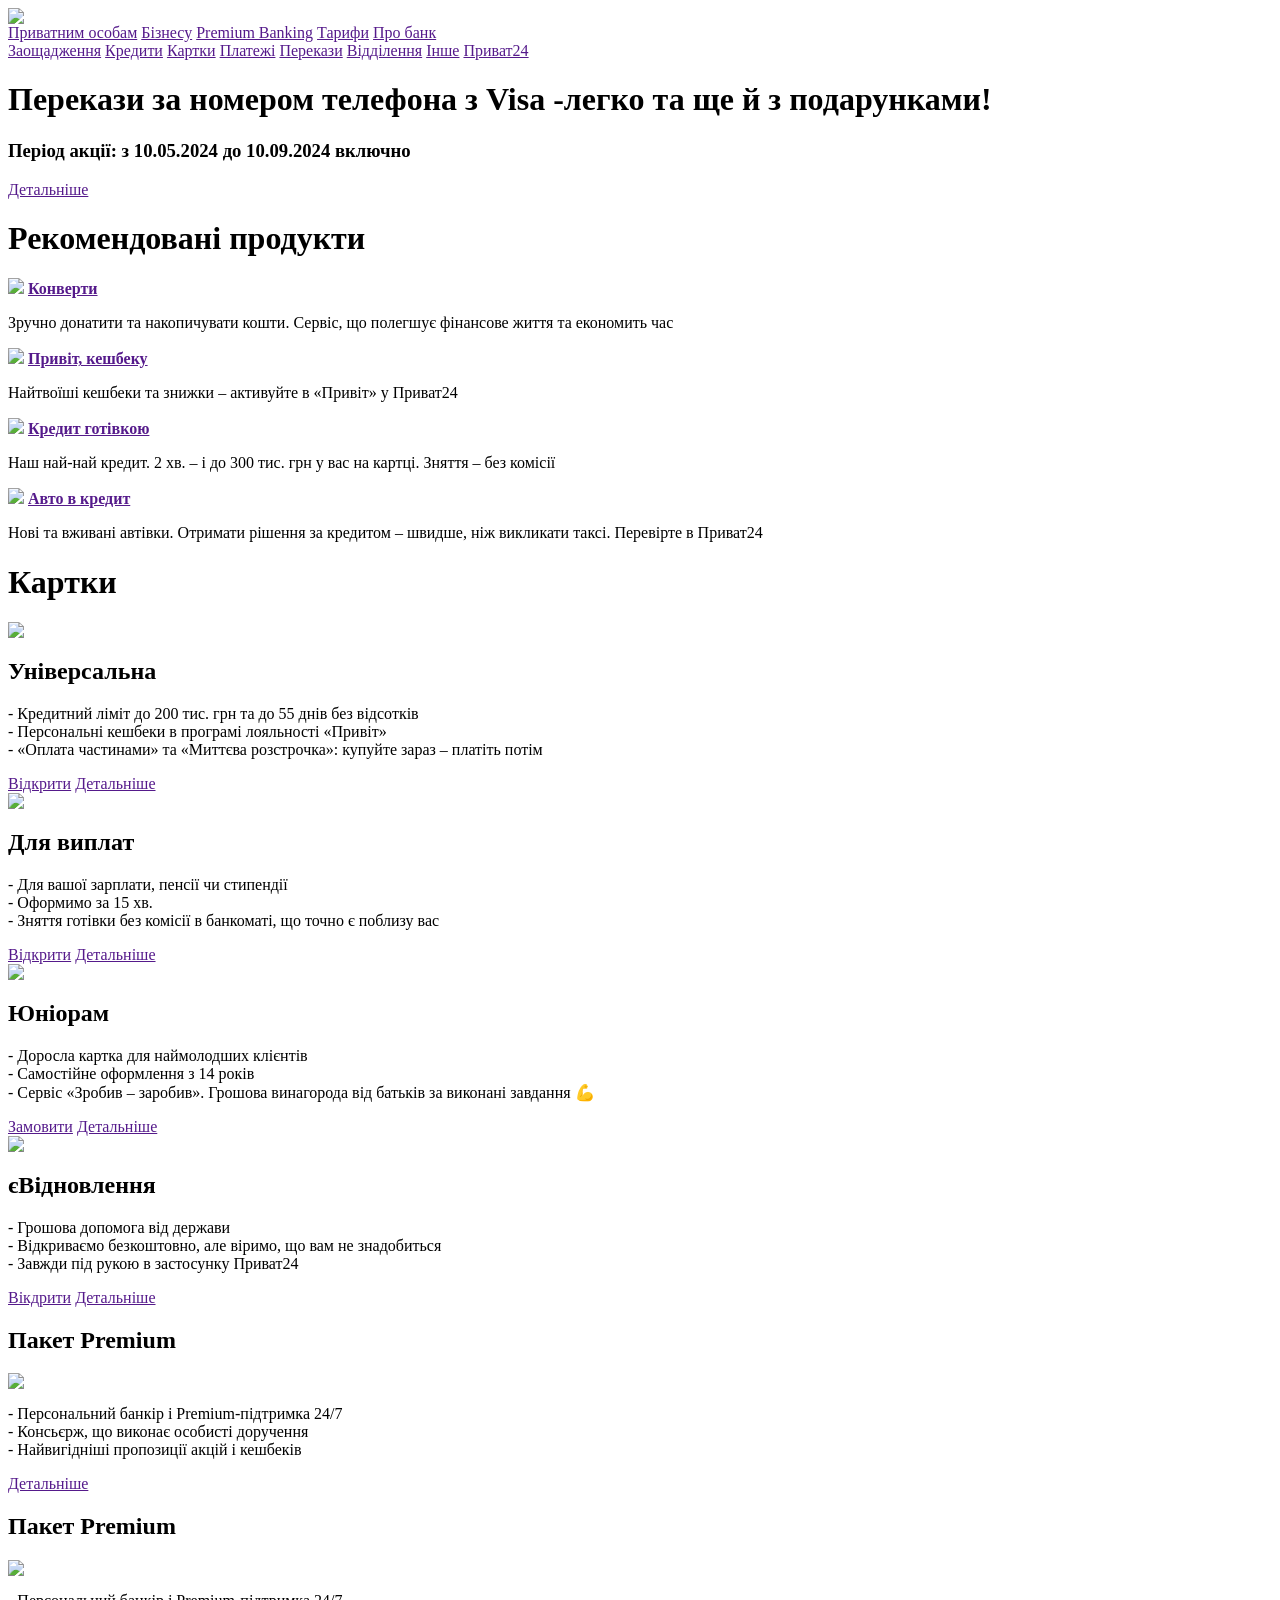
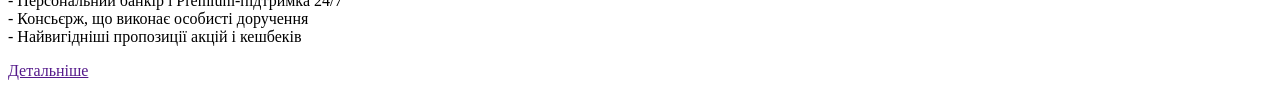
==== index.html @ 39ed5db4 "Rename Privat.html to index.html" ====
<html>
    
    <link rel="Privat.css">
    <body>
        <header>
            <div class="balbes">
                <img src="https://cdn.discordapp.com/attachments/1245411514089865268/1270442878975475835/image.png?ex=66b3b7a2&is=66b26622&hm=1fd6250ea6275d22e81647780bd2d4e5ce9a84f38d566f28ca11d1ca3548aefc&" class="logo1">
                <nav>
                    <a href="">Приватним особам</a>    
                    <a href="">Бізнесу</a>      
                    <a href="">Premium Banking</a>  
                    <a href="">Тарифи</a>    
                    <a href="">Про банк</a> 
                </nav>
            </div>
            <nav>
                     
                  
            </nav>
            <div class="karapuz">
                <nav>
                    <a href="">Заощадження</a>
                    <a href="">Кредити</a>
                    <a href="">Картки</a>
                    <a href="">Платежі</a>
                    <a href="">Перекази</a>
                    <a href="">Відділення</a>
                    <a href="">Інше</a>
                    <a href="">Приват24</a>
                    
                </nav>
            </div>
        </header>
        <main>
            <h1>Перекази за номером телефона з Visa -легко та ще й з подарунками!</h1>
            <h3>Період акції: з 10.05.2024 до 10.09.2024 включно</h3>
            <a href="" class="ah2">Детальніше</a>
            <div class="rec">
                <h1>Рекомендовані продукти</h1>
            </div>
            <article class="rproducts">
                
                <div class="rproduct">
                    <img src="https://cdn.discordapp.com/attachments/1245411514089865268/1274027416158994432/image.png?ex=66c0c1fe&is=66bf707e&hm=ad535d60adf9b348c656fa7dbf875670cf791a1b62ee1aa66652ba007389f220&">
                    <a href=""><b>Конверти</b></a>
                    <p>Зручно донатити та накопичувати кошти. Сервіс, що полегшує фінансове життя та економить час</p>
                </div>
                <div class="rproduct2">
                    <img src="https://cdn.discordapp.com/attachments/1245411514089865268/1274028683635589150/image.png?ex=66c0c32c&is=66bf71ac&hm=3480271bad905e74c1cd60742fb33f7658767af8bbdf21852385e742f171373b&">
                    <a href=""><b>Привіт, кешбеку</b></a>
                    <p>Найтвоїші кешбеки та знижки – активуйте в «Привіт» у Приват24</p>
                </div>
                <div class="rproductsm">
                    <img src="https://cdn.discordapp.com/attachments/1245411514089865268/1274034740156174346/image.png?ex=66c0c8d0&is=66bf7750&hm=459d1c2a0212dacda6a36cc4f34d40be09331b95c25f16f9c5bd7ee5e5d47ab1&">
                    <a href=""><b>Кредит готівкою</b></a>
                    <p>Наш най-най кредит. 2 хв. – і до 300 тис. грн у вас на картці. Зняття – без комісії</p>
                </div>
                <div class="rproductsm">
                    <img src="https://cdn.discordapp.com/attachments/1245411514089865268/1274033650803015813/image.png?ex=66c0c7cc&is=66bf764c&hm=8cbb1d15a839fa286f393104a3e72f2bd40acb320096b087a8517589ff13eeb3&">
                    <a href=""><b>Авто в кредит</b></a>
                    <p>Нові та вживані автівки. Отримати рішення за кредитом – швидше, ніж викликати таксі. Перевірте в Приват24</p>
                </div>
            </article>
            <div class="rec">
                <h1>Картки</h1>
            </div>
            <article class="cards">
                <div class="card">
                    <img src="https://cdn.discordapp.com/attachments/1245411514089865268/1274449125374689322/image.png?ex=66c24abd&is=66c0f93d&hm=bd307672f950c1876d7ff4c03ecd5a30fc9d959b12e2d70c45cf3a0719e6f10d&">
                    <h2>Універсальна</h2>
                    <p>- Кредитний ліміт до 200 тис. грн та до 55 днів без відсотків<br>
                    - Персональні кешбеки в програмі лояльності «Привіт»<br>
                    - «Оплата частинами» та «Миттєва розстрочка»: купуйте зараз – платіть потім</p>
                    <a href="" class="ch2">Відкрити</a>
                    <a href="" class="ch2b">Детальніше</a>

                </div>
                <div class="card">
                    <img src="https://cdn.discordapp.com/attachments/1245411514089865268/1274449125374689322/image.png?ex=66c24abd&is=66c0f93d&hm=bd307672f950c1876d7ff4c03ecd5a30fc9d959b12e2d70c45cf3a0719e6f10d&">
                    <h2>Для виплат</h2>
                    <p>- Для вашої зарплати, пенсії чи стипендії<br>
                    - Оформимо за 15 хв.<br>
                    - Зняття готівки без комісії в банкоматі, що точно є поблизу вас</p>
                    <a href="" class="ch2">Відкрити</a>
                    <a href="" class="ch2b">Детальніше</a>

                </div>
                <div class="card">
                    <img src="https://cdn.discordapp.com/attachments/1245411514089865268/1274449125374689322/image.png?ex=66c24abd&is=66c0f93d&hm=bd307672f950c1876d7ff4c03ecd5a30fc9d959b12e2d70c45cf3a0719e6f10d&">
                    <h2>Юніорам</h2>
                    <p>- Доросла картка для наймолодших клієнтів<br>
                    - Самостійне оформлення з 14 років<br>
                    - Сервіс «Зробив – заробив». Грошова винагорода від батьків за виконані завдання 💪</p>
                    <a href="" class="ch2">Замовити</a>
                    <a href="" class="ch2b">Детальніше</a>

                </div>
                <div class="card">
                    <img src="https://cdn.discordapp.com/attachments/1245411514089865268/1274449125374689322/image.png?ex=66c24abd&is=66c0f93d&hm=bd307672f950c1876d7ff4c03ecd5a30fc9d959b12e2d70c45cf3a0719e6f10d&">
                    <h2>єВідновлення</h2>
                    <p>- Грошова допомога від держави<br>
                    - Відкриваємо безкоштовно, але віримо, що вам не знадобиться<br>
                    - Завжди під рукою в застосунку Приват24</p>
                    <a href="" class="ch2">Вікдрити</a>
                    <a href="" class="ch2b">Детальніше</a>

                </div>
                <article class="prem">
                    <div class="premcard">
                        <h2>Пакет Premium</h2>
                        <img src="https://cdn.discordapp.com/attachments/1245411514089865268/1274468387782922332/image.png?ex=66c25cae&is=66c10b2e&hm=0ea05209704c5cd1c29ecdee56bc9cc44dff7624a44ae829cb55d82e088f5020&">
                        <p>- Персональний банкір і Premium-підтримка 24/7<br>
                        - Консьєрж, що виконає особисті доручення<br>
                        - Найвигідніші пропозиції акцій і кешбеків</p>
                        <a href="" class="ch2">Детальніше</a>
                    </div>
                    <div class="premcard">
                        <h2>Пакет Premium</h2>
                        <img src="https://cdn.discordapp.com/attachments/1245411514089865268/1274468842122514504/image.png?ex=66c25d1a&is=66c10b9a&hm=4297691586da3e214718af073043726d29056064c2c7717705eb46f05573621a&">
                        <p>- Персональний банкір і Premium-підтримка 24/7<br>
                        - Консьєрж, що виконає особисті доручення<br>
                        - Найвигідніші пропозиції акцій і кешбеків</p>
                        <a href="" class="ch2">Детальніше</a>
                    </div>
                </article>

                
                 

            </article>
            
            


            
        </main>
    </body>

</html>
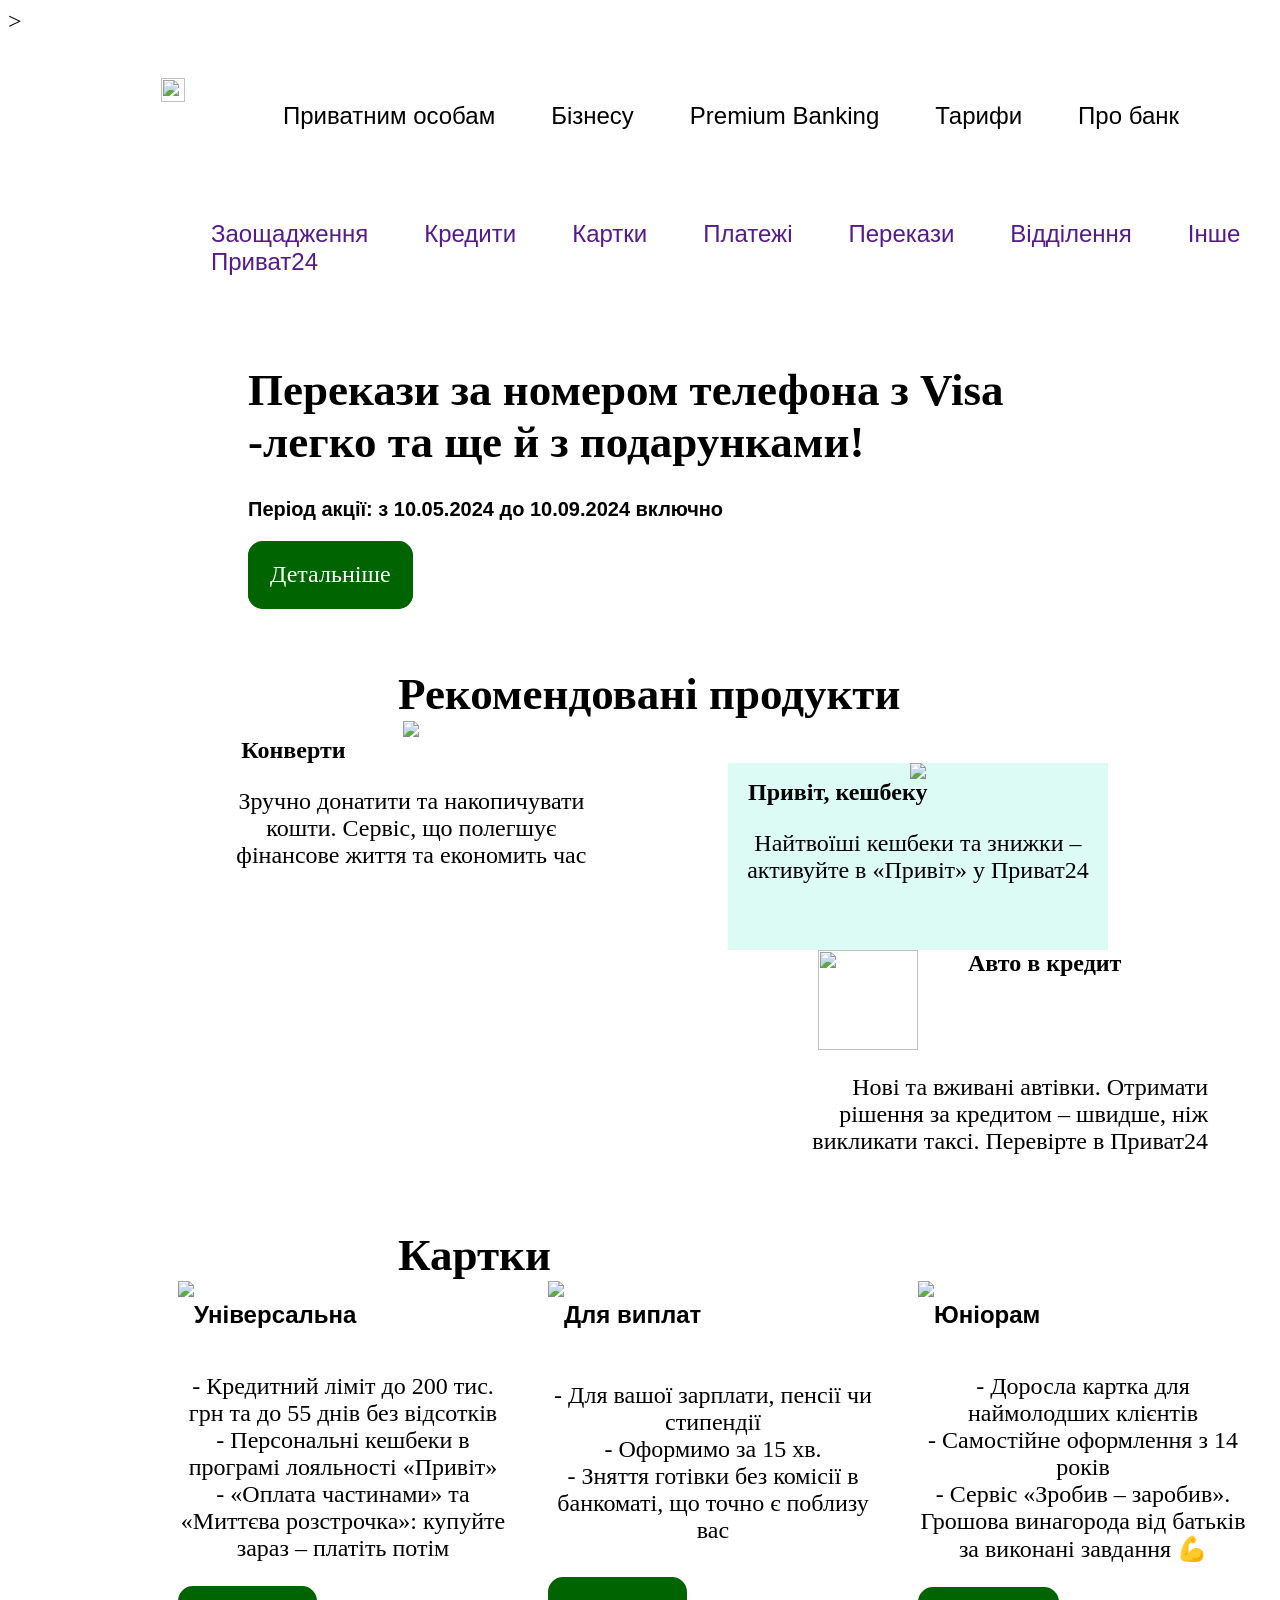
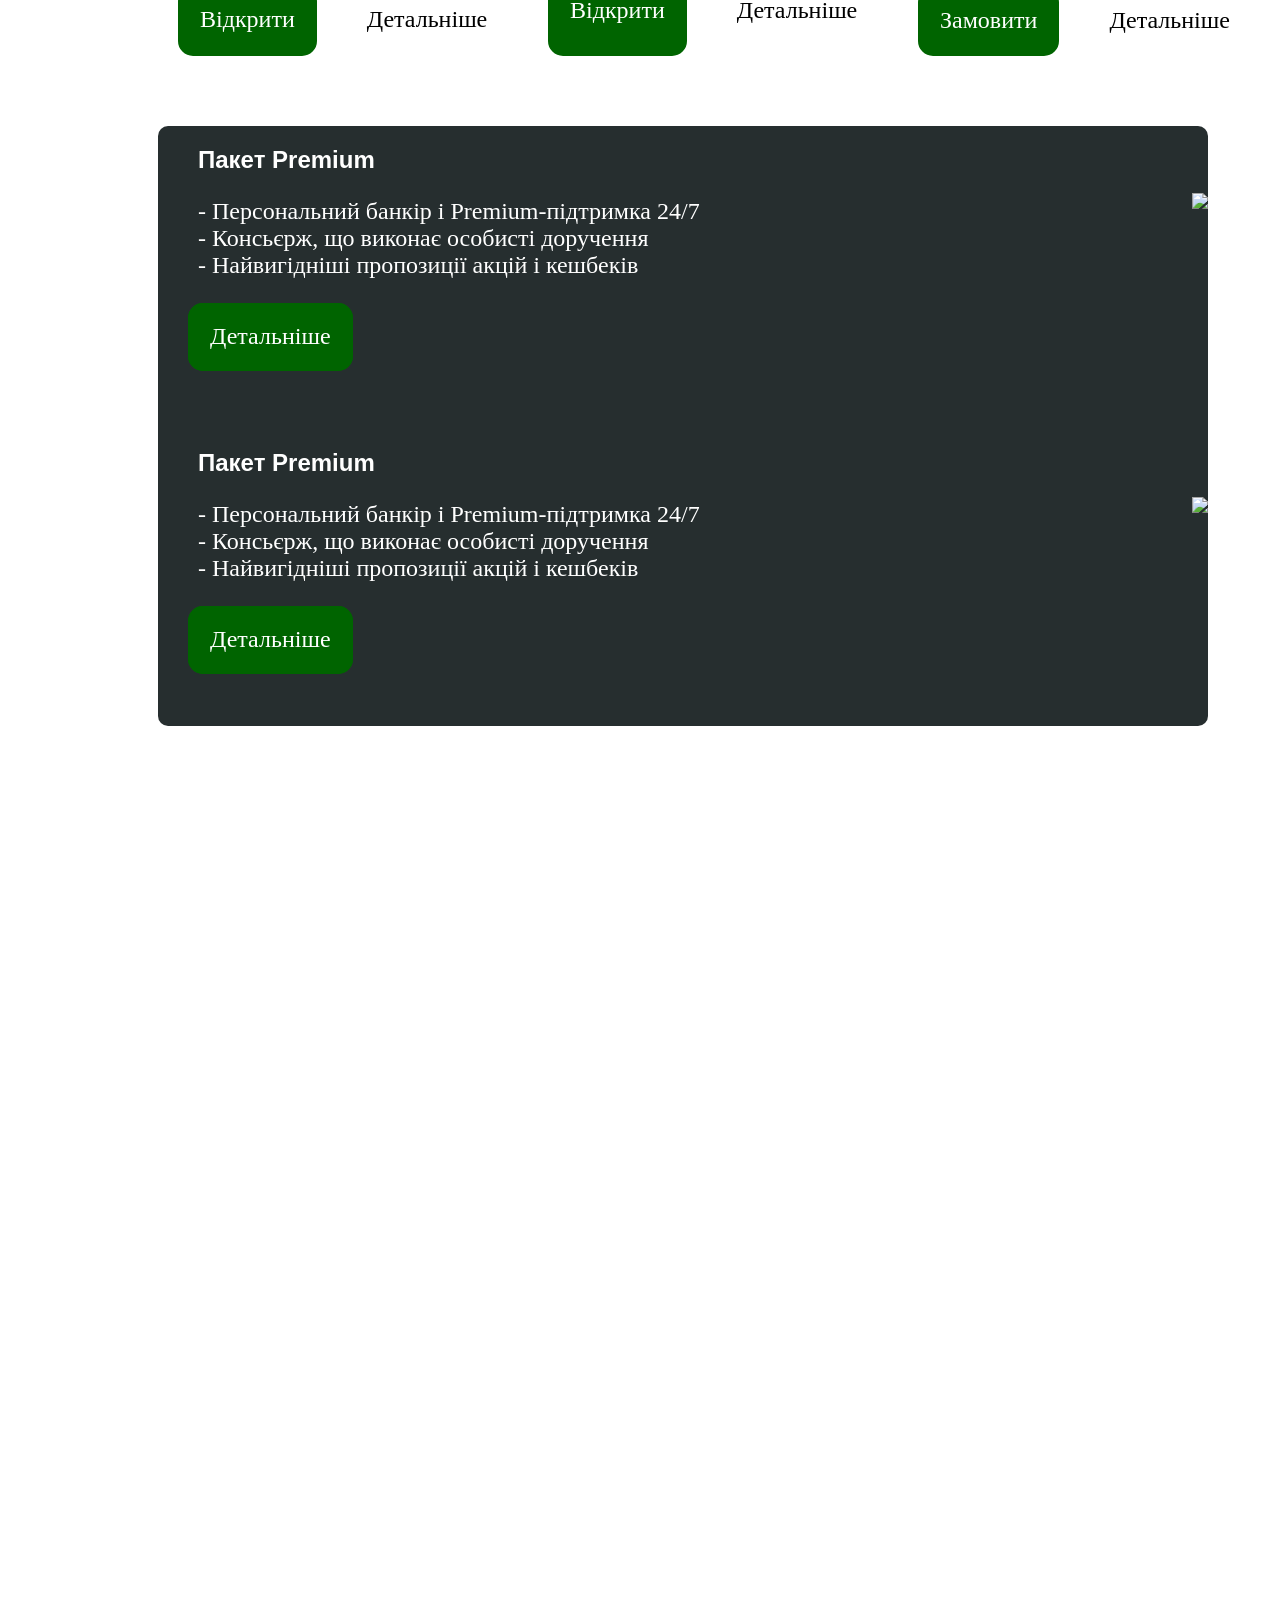
==== commit b9da2120: "Update index.html" ====
--- a/index.html
+++ b/index.html
@@ -1,6 +1,7 @@
 <html>
-    
-    <link rel="Privat.css">
+    <head>
+        <link href="stylesheet.css" rel="stylesheet" />>
+    <head>
     <body>
         <header>
             <div class="balbes">
--- a/stylesheet.css
+++ b/stylesheet.css
@@ -0,0 +1,280 @@
+p{
+    color: black;
+}
+
+.balbes{
+   
+    height: 50px;
+    background-color: white;
+    display: flex;
+    padding-top: 30px;
+    flex-wrap: wrap;
+}
+
+
+.logo1{
+    width: 24px;
+    height: 24px;
+    margin-left: 153px;
+    margin-top: 13;
+    
+    float: left;
+}
+
+
+main{
+    
+    width: 1920;
+    height: 2930;
+    margin-top: -36px;
+}
+body{
+    font-family: Arial bold;
+    font-size: 24px;
+    background-image: url("https://cdn.discordapp.com/attachments/1245411514089865268/1270441818043056329/image.png?ex=66baf6e5&is=66b9a565&hm=932657974e8de9beb6370141408f424dc8ffe9bff1f77eac477b21d68e8a4d28&")   
+}
+
+.balbes nav {
+    margin-left: 225px;
+    justify-content: space-around;
+    
+}
+
+main h1{
+    font-size: 45px;
+    width: 876px;
+    margin-left: 240px;
+    padding-top: 50px;
+    font-family: arial bold;
+}
+
+
+.karapuz {
+    margin-left: 153px;
+    height: 100px;
+    margin-top: 55px;
+    background-color: white;
+    padding-top: 50px;
+    display: flex;
+    flex-wrap: wrap;
+
+
+}
+.karapuz nav a {
+    font-size: 24px;
+    font-family: arial;
+}
+
+a {
+   padding-left: 50px; 
+}
+
+.balbes nav a{
+    font-size: 24px;
+    font-family: arial;
+    text-decoration: none;
+    color: black;
+}
+main h2{
+    font-size: 20px;
+    font-family: arial ;
+}
+main h3{
+    font-size: 20px;
+    font-family: arial ;
+    margin-left: 240px;
+    padding-bottom: 20px;
+
+}
+.ah2{
+    color: white;
+    border: 20px solid darkgreen;
+    background-color: darkgreen;
+    margin-left: 240px;
+    border-radius: 15px;
+    padding: 0px 2px 2px 2px;
+    font-size: 24px;
+    
+    
+}
+.karapuz a {
+    text-decoration: none;
+}
+
+main a{
+    text-decoration: none;
+}
+
+.rproducts{
+    display: flex;
+    
+    background-color:white;
+    margin-left: 150px;
+    margin-right: 150px;
+    flex-wrap: wrap;
+    justify-content: space-around;
+    margin-bottom: -30px;
+
+}.rproducts h1{
+    margin-left: -4opx;
+    display: flex;
+    flex-wrap: wrap;
+    text-align: left;
+}
+
+.rproduct{
+    text-align: center;
+    width: 380px;
+    flex-wrap: wrap;   
+}
+
+.rproduct2{
+    text-align: center;
+    width: 380px;
+    flex-wrap: wrap;
+    background-color: #DCFBF5;
+    margin-top: 42px;
+
+}
+
+.rproduct a{
+    text-align: left;
+    padding-left: 20px;
+    display: flex;
+    flex-wrap: wrap;
+    text-decoration: none;
+    color: black;
+    font: arial bold;
+}
+.rproduct2 a{
+    text-align: left;
+    padding-left: 20px;
+    display: flex;
+    flex-wrap: wrap;
+    text-decoration: none;
+    color: black;
+    font: arial bold;
+    
+}
+.rproductsm a{
+    font: arial;
+    text-decoration: none;
+    color: black;
+}
+
+.rproductsm{
+    width: 400px;
+    margin-left: 80px;
+    text-align: right;
+
+    display: flex;
+    flex-wrap: wrap;
+    float: right;
+
+
+}
+.rproductsm img{
+    float: left;
+    padding-left: 10px;
+    width: 100px;
+    height: 100px;
+}
+.rproductsm p{
+
+    width: 440px;
+
+}
+.finale{
+    display: flex;
+    
+    background-color:white;
+    margin-top: 250px;
+    margin-left: 150px;
+    margin-right: 150px;
+    flex-wrap: wrap;
+}
+
+.card{
+    justify-content: left;
+    display: flex;
+    flex-wrap: wrap;
+    margin-left: 20px;
+    text-align: center;
+    width: 330px;
+    padding-bottom: 70px;
+    padding-right: 20px;
+    
+
+}
+.card h2{
+    float: left;
+    
+}
+
+.cards{
+    display: flex;
+    
+    background-color:white;
+    margin-left: 150px;
+    margin-right: 150px;
+    flex-wrap: wrap;
+    justify-content: left;
+
+
+}
+
+.cards h2{
+    font-size: 24px;
+}
+.rec{
+    
+    
+    background-color:white;
+    margin-left: 150px;
+    margin-right: 150px;
+    flex-wrap: wrap;
+    justify-content: left;
+    margin-bottom: -30px;
+
+
+}
+.ch2{
+    color: white;
+    border: 20px solid darkgreen;
+    background-color: darkgreen;
+    border-radius: 15px;
+    padding: 0px 2px 2px 2px;
+    font-size: 24px;
+    
+}
+.ch2b{
+    text-decoration: none;
+    color: black;
+    margin-top: 20px;
+}
+
+.prem{
+    background-color: #262E2F;
+    width: 1020px;
+    height: 600px;
+    border-radius: 10px;
+    padding-left: 30px;
+}
+.premcard p{
+    color: white;
+    margin-left: 10px;
+    padding-bottom: 20px;
+    
+    
+}
+.premcard h2{
+    color: white;
+    margin-left: 10px;
+}
+.premcard img{
+    float: right;
+}
+
+.premcard{
+    padding-bottom: 80px;
+}
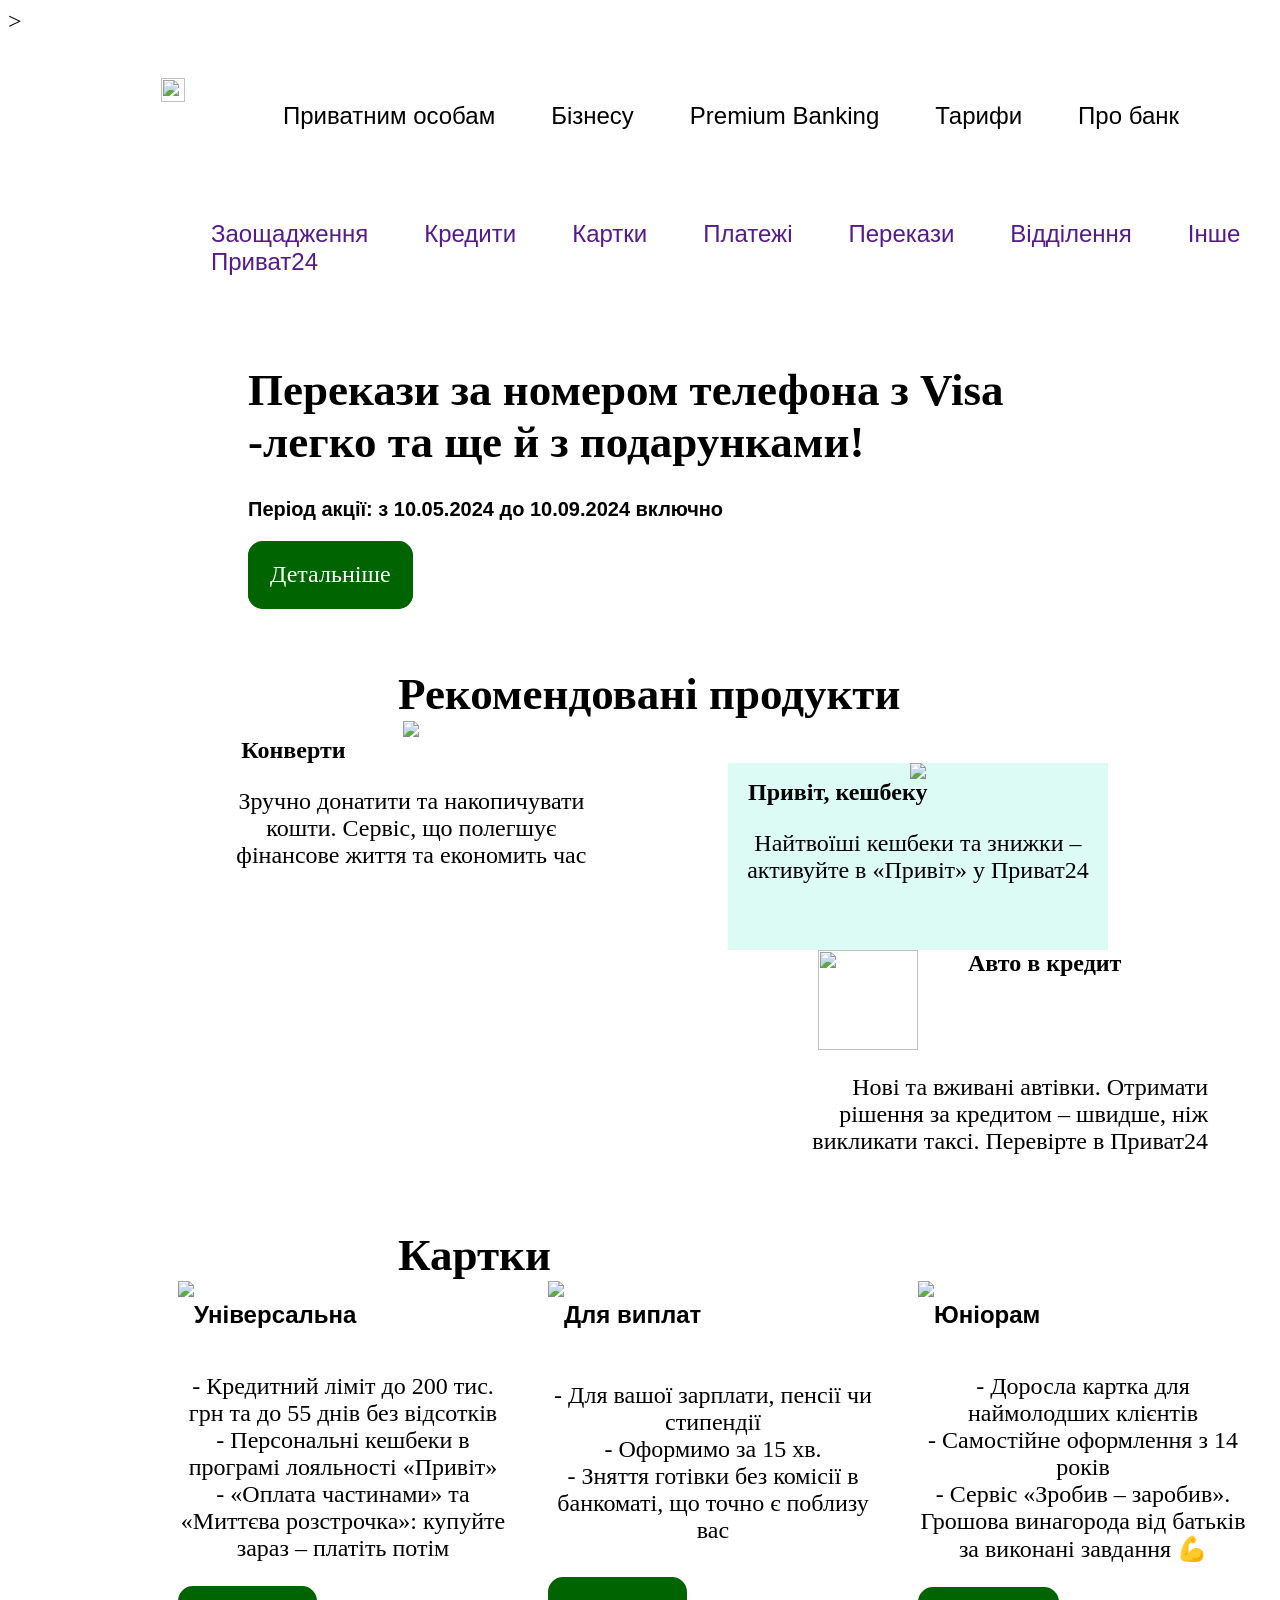
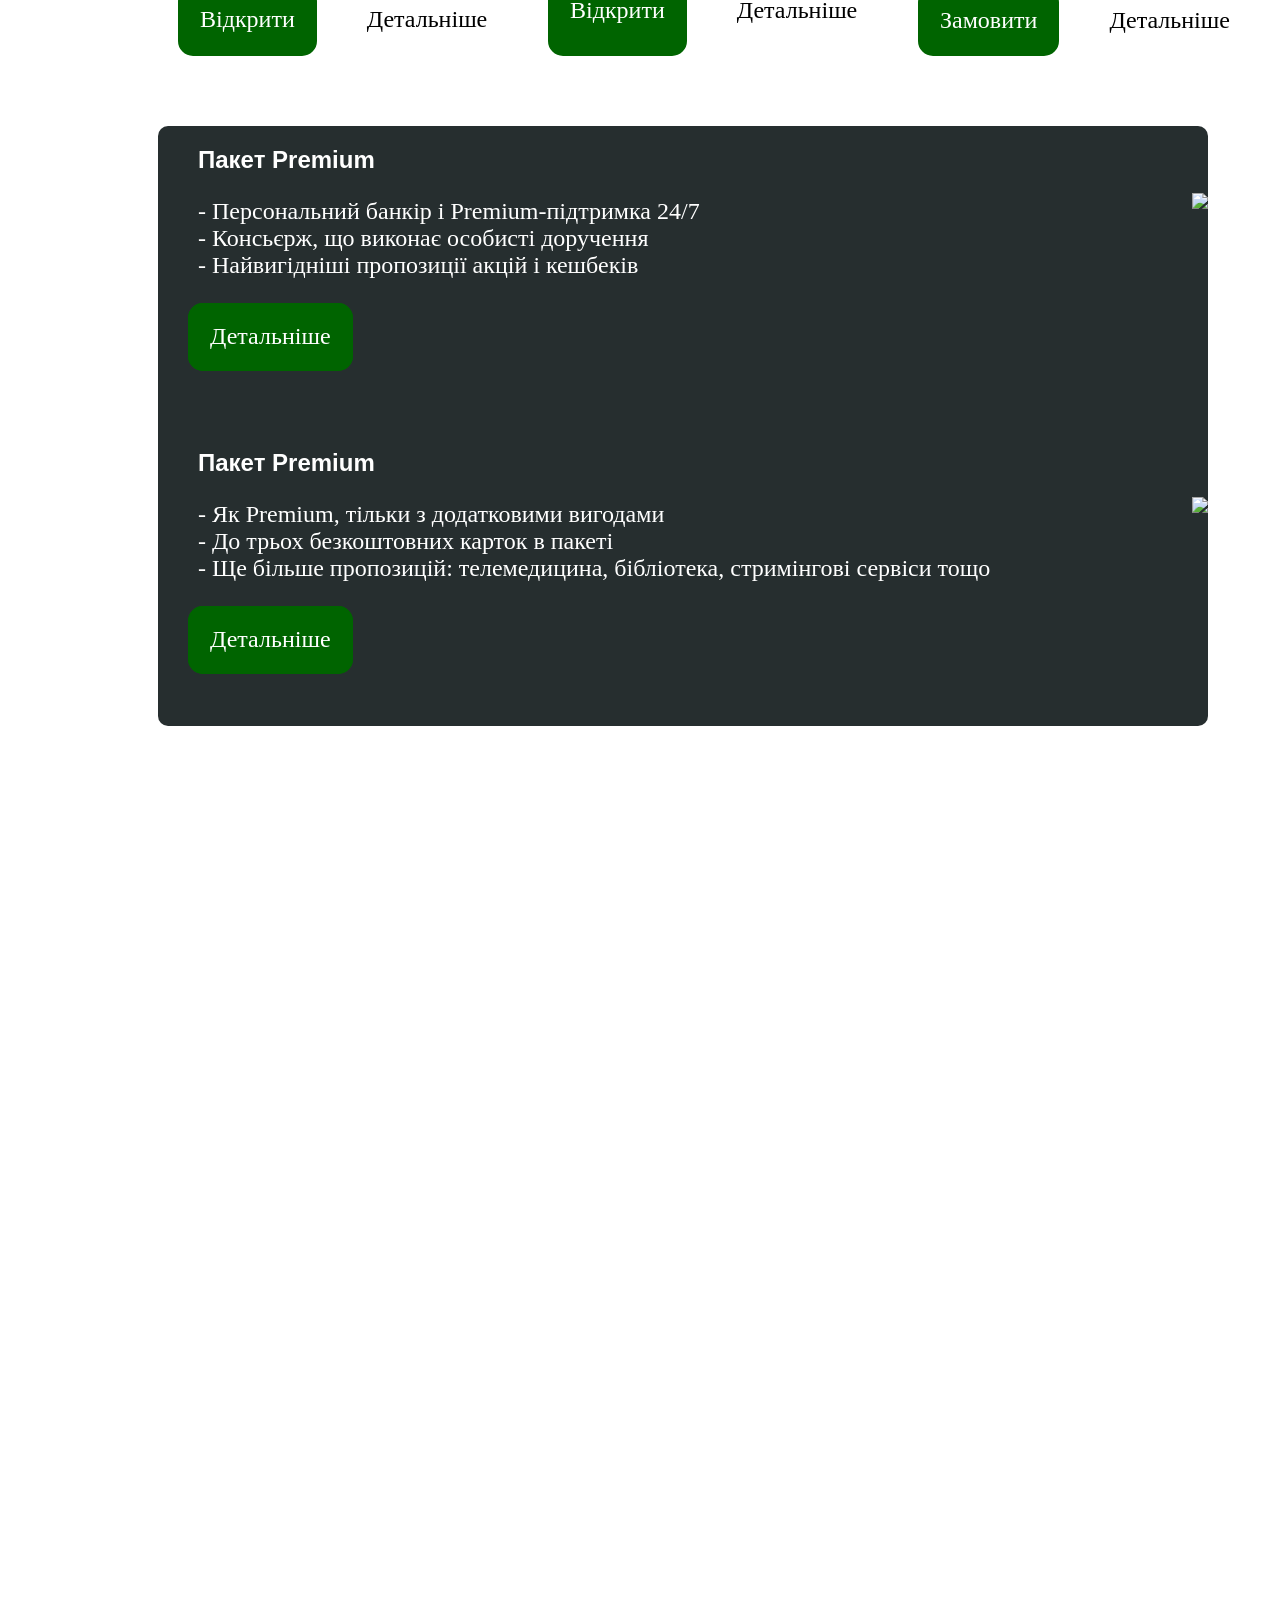
==== commit 13134a2c: "Update index.html" ====
--- a/index.html
+++ b/index.html
@@ -5,7 +5,7 @@
     <body>
         <header>
             <div class="balbes">
-                <img src="https://cdn.discordapp.com/attachments/1245411514089865268/1270442878975475835/image.png?ex=66b3b7a2&is=66b26622&hm=1fd6250ea6275d22e81647780bd2d4e5ce9a84f38d566f28ca11d1ca3548aefc&" class="logo1">
+                <img src="https://cdn.discordapp.com/attachments/1245411514089865268/1270442878975475835/image.png?ex=66c23822&is=66c0e6a2&hm=1f19ca62ec9fd5a1bf9465d5e18bb5cfd6500b9098e337b0fdf4cb83d72d6c1a&" class="logo1">
                 <nav>
                     <a href="">Приватним особам</a>    
                     <a href="">Бізнесу</a>      
@@ -42,22 +42,22 @@
             <article class="rproducts">
                 
                 <div class="rproduct">
-                    <img src="https://cdn.discordapp.com/attachments/1245411514089865268/1274027416158994432/image.png?ex=66c0c1fe&is=66bf707e&hm=ad535d60adf9b348c656fa7dbf875670cf791a1b62ee1aa66652ba007389f220&">
+                    <img src="https://cdn.discordapp.com/attachments/1245411514089865268/1274027416158994432/image.png?ex=66c2137e&is=66c0c1fe&hm=fb542dcc10ab10b4632aaf51b487f9a4f81df36348a1e4f7ba4cd411dac89f0e&">
                     <a href=""><b>Конверти</b></a>
                     <p>Зручно донатити та накопичувати кошти. Сервіс, що полегшує фінансове життя та економить час</p>
                 </div>
                 <div class="rproduct2">
-                    <img src="https://cdn.discordapp.com/attachments/1245411514089865268/1274028683635589150/image.png?ex=66c0c32c&is=66bf71ac&hm=3480271bad905e74c1cd60742fb33f7658767af8bbdf21852385e742f171373b&">
+                    <img src="https://cdn.discordapp.com/attachments/1245411514089865268/1274028683635589150/image.png?ex=66c214ac&is=66c0c32c&hm=2119c710b4ab84a10e1bbeea9f5933b36bbdde1b4a67ea08201303fe9f153bf7&">
                     <a href=""><b>Привіт, кешбеку</b></a>
                     <p>Найтвоїші кешбеки та знижки – активуйте в «Привіт» у Приват24</p>
                 </div>
                 <div class="rproductsm">
-                    <img src="https://cdn.discordapp.com/attachments/1245411514089865268/1274034740156174346/image.png?ex=66c0c8d0&is=66bf7750&hm=459d1c2a0212dacda6a36cc4f34d40be09331b95c25f16f9c5bd7ee5e5d47ab1&">
+                    <img src="https://cdn.discordapp.com/attachments/1245411514089865268/1274030960496611463/image.png?ex=66c216cb&is=66c0c54b&hm=95bc4438fa3c431ce047bcc4f49d60243f234ac3790a4b0a72c5a8c4b1dbade9&">
                     <a href=""><b>Кредит готівкою</b></a>
                     <p>Наш най-най кредит. 2 хв. – і до 300 тис. грн у вас на картці. Зняття – без комісії</p>
                 </div>
                 <div class="rproductsm">
-                    <img src="https://cdn.discordapp.com/attachments/1245411514089865268/1274033650803015813/image.png?ex=66c0c7cc&is=66bf764c&hm=8cbb1d15a839fa286f393104a3e72f2bd40acb320096b087a8517589ff13eeb3&">
+                    <img src="https://cdn.discordapp.com/attachments/1245411514089865268/1274033650803015813/image.png?ex=66c2194c&is=66c0c7cc&hm=67fd7087d39d6584cfd04f645297dd8240e2d1c1ba53a13896e23ba8a832c1a7&">
                     <a href=""><b>Авто в кредит</b></a>
                     <p>Нові та вживані автівки. Отримати рішення за кредитом – швидше, ніж викликати таксі. Перевірте в Приват24</p>
                 </div>
@@ -77,7 +77,7 @@
 
                 </div>
                 <div class="card">
-                    <img src="https://cdn.discordapp.com/attachments/1245411514089865268/1274449125374689322/image.png?ex=66c24abd&is=66c0f93d&hm=bd307672f950c1876d7ff4c03ecd5a30fc9d959b12e2d70c45cf3a0719e6f10d&">
+                    <img src="https://cdn.discordapp.com/attachments/1245411514089865268/1274479584959529093/image.png?ex=66c2671b&is=66c1159b&hm=85846a331394a5df122c65a2c12c4b791be896d0496c753b80d23c28f5a7162a&">
                     <h2>Для виплат</h2>
                     <p>- Для вашої зарплати, пенсії чи стипендії<br>
                     - Оформимо за 15 хв.<br>
@@ -87,7 +87,7 @@
 
                 </div>
                 <div class="card">
-                    <img src="https://cdn.discordapp.com/attachments/1245411514089865268/1274449125374689322/image.png?ex=66c24abd&is=66c0f93d&hm=bd307672f950c1876d7ff4c03ecd5a30fc9d959b12e2d70c45cf3a0719e6f10d&">
+                    <img src="https://cdn.discordapp.com/attachments/1245411514089865268/1274479617281101980/image.png?ex=66c26723&is=66c115a3&hm=0eddd5daeb57a2ae09f29b7c44c4e0d9d172b1d5f98565ab1b9208dafd840618&">
                     <h2>Юніорам</h2>
                     <p>- Доросла картка для наймолодших клієнтів<br>
                     - Самостійне оформлення з 14 років<br>
@@ -97,7 +97,7 @@
 
                 </div>
                 <div class="card">
-                    <img src="https://cdn.discordapp.com/attachments/1245411514089865268/1274449125374689322/image.png?ex=66c24abd&is=66c0f93d&hm=bd307672f950c1876d7ff4c03ecd5a30fc9d959b12e2d70c45cf3a0719e6f10d&">
+                    <img src="https://cdn.discordapp.com/attachments/1245411514089865268/1274479646884499507/image.png?ex=66c2672a&is=66c115aa&hm=a9ca382b745cd6325bdc37c5d70018dbfb53443885da023c3e0e778b1c77a81b&">
                     <h2>єВідновлення</h2>
                     <p>- Грошова допомога від держави<br>
                     - Відкриваємо безкоштовно, але віримо, що вам не знадобиться<br>
@@ -117,10 +117,10 @@
                     </div>
                     <div class="premcard">
                         <h2>Пакет Premium</h2>
-                        <img src="https://cdn.discordapp.com/attachments/1245411514089865268/1274468842122514504/image.png?ex=66c25d1a&is=66c10b9a&hm=4297691586da3e214718af073043726d29056064c2c7717705eb46f05573621a&">
-                        <p>- Персональний банкір і Premium-підтримка 24/7<br>
-                        - Консьєрж, що виконає особисті доручення<br>
-                        - Найвигідніші пропозиції акцій і кешбеків</p>
+                        <img src="hhttps://cdn.discordapp.com/attachments/1245411514089865268/1274468842122514504/image.png?ex=66c25d1a&is=66c10b9a&hm=4297691586da3e214718af073043726d29056064c2c7717705eb46f05573621a&">
+                        <p>- Як Premium, тільки з додатковими вигодами<br>
+                        - До трьох безкоштовних карток в пакеті<br>
+                        - Ще більше пропозицій: телемедицина, бібліотека, стримінгові сервіси тощо</p>
                         <a href="" class="ch2">Детальніше</a>
                     </div>
                 </article>
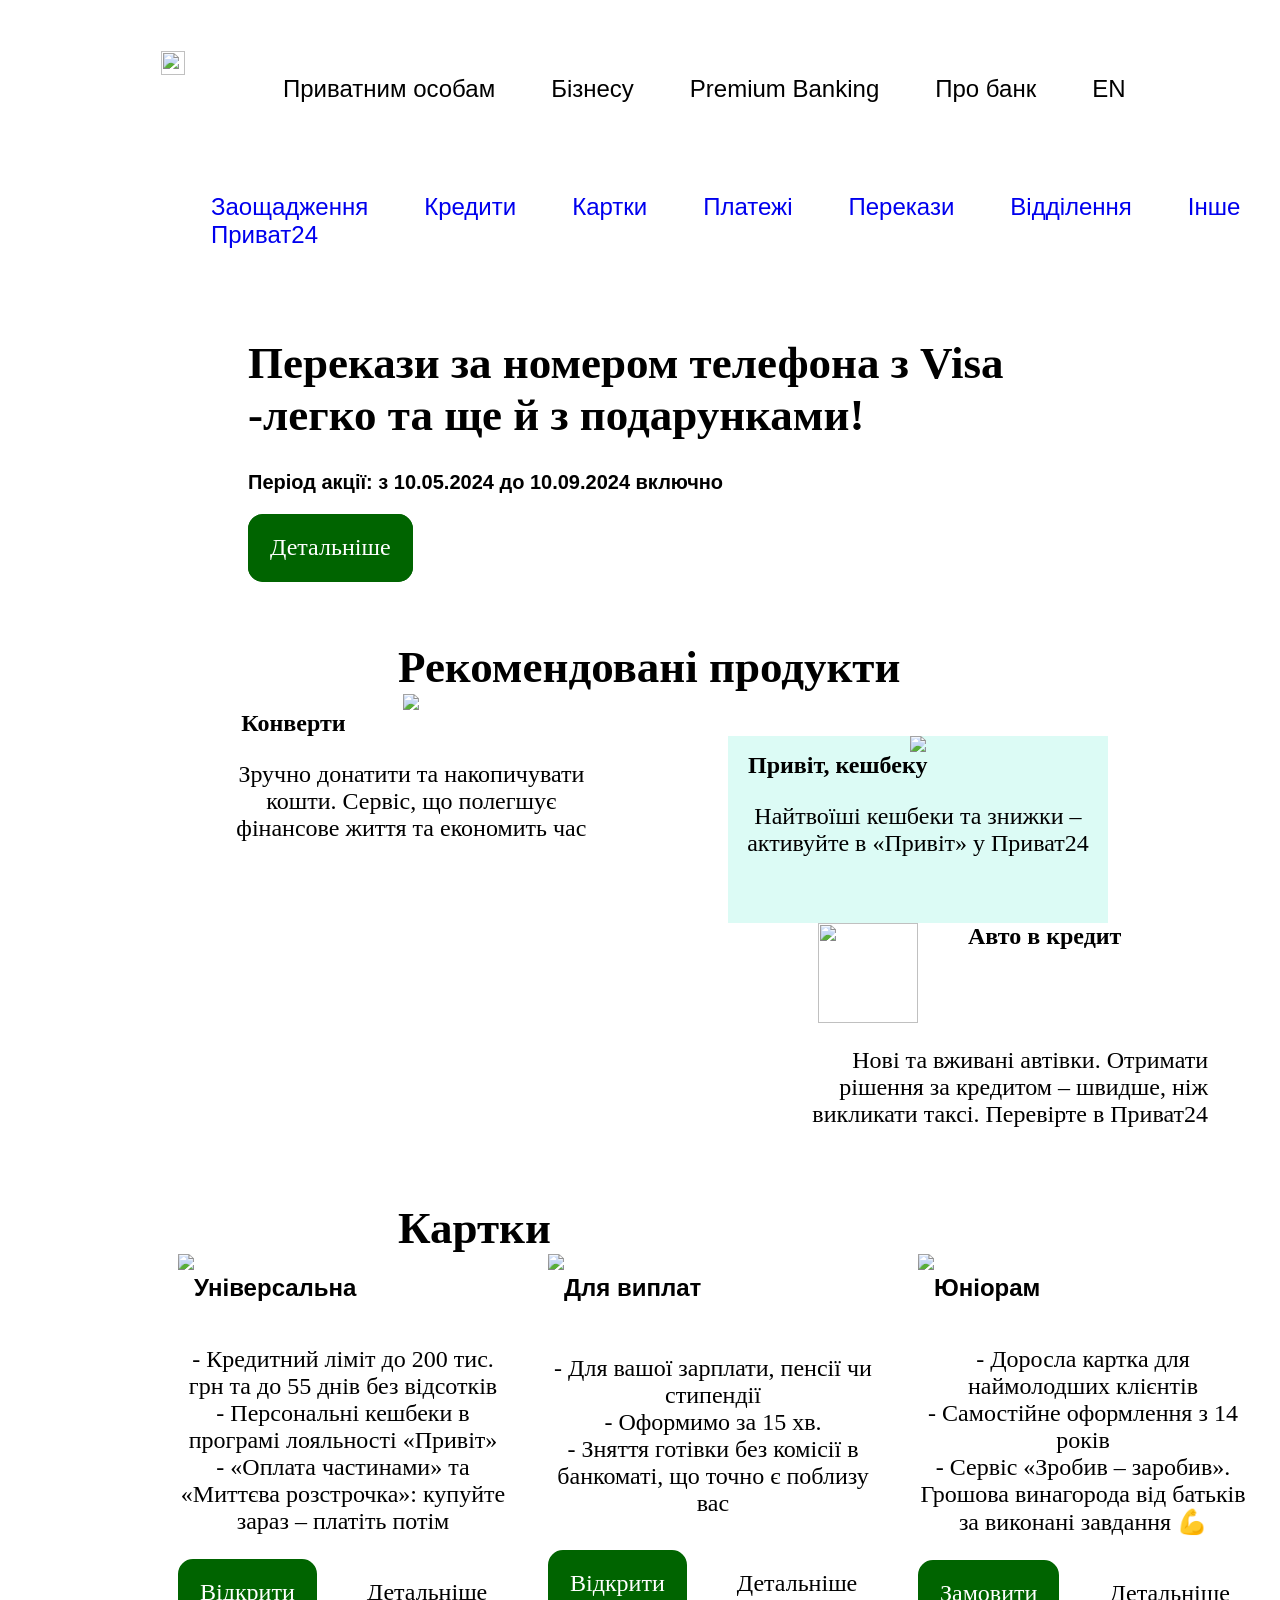
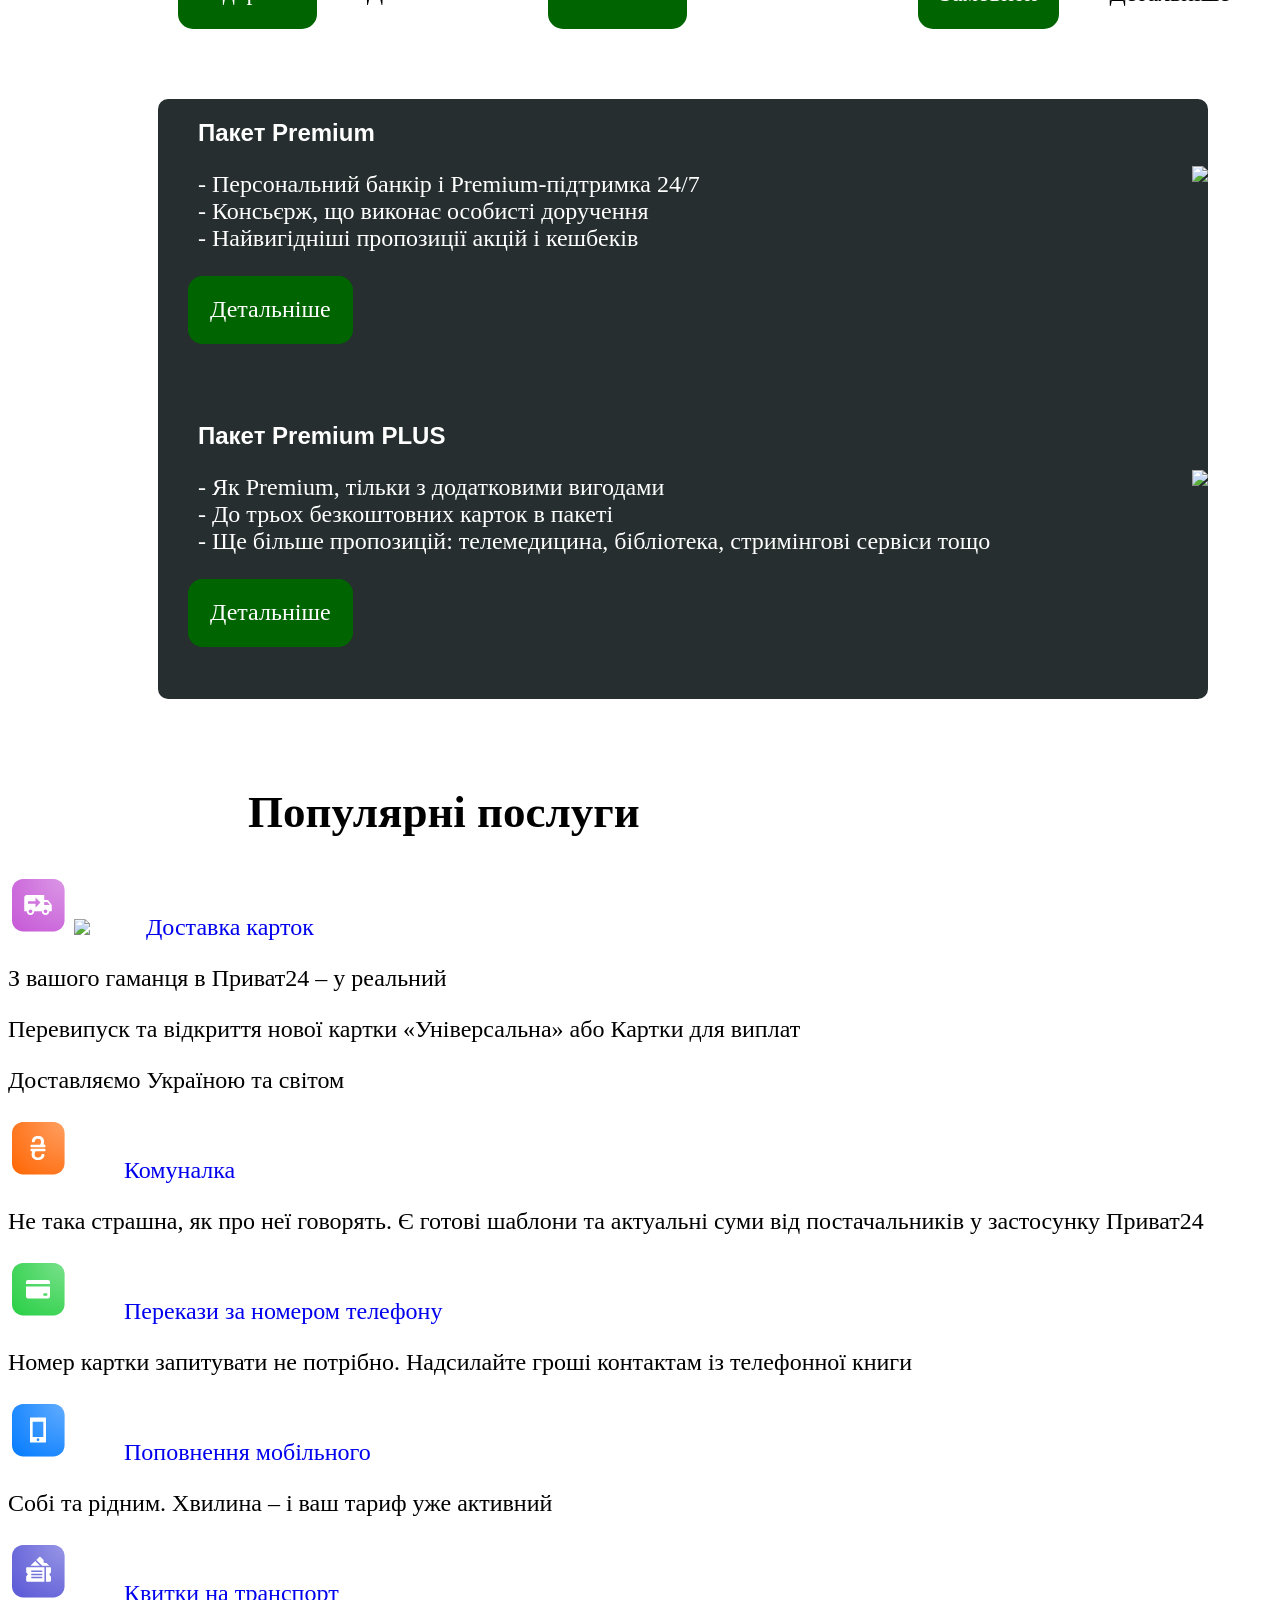
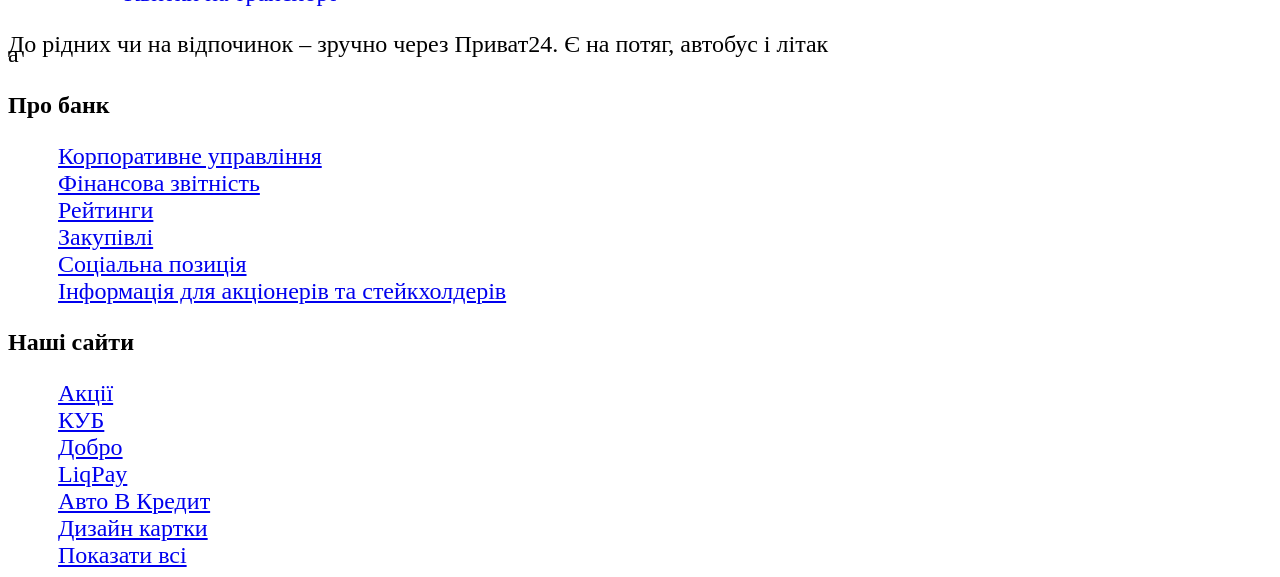
==== commit aff8120e: "Update index.html" ====
--- a/index.html
+++ b/index.html
@@ -1,17 +1,19 @@
 <html>
     <head>
-        <link href="stylesheet.css" rel="stylesheet" />>
-    <head>
+        <link href="stylesheet.css" rel="stylesheet" />
+    </head>
+    
+   
     <body>
         <header>
             <div class="balbes">
-                <img src="https://cdn.discordapp.com/attachments/1245411514089865268/1270442878975475835/image.png?ex=66c23822&is=66c0e6a2&hm=1f19ca62ec9fd5a1bf9465d5e18bb5cfd6500b9098e337b0fdf4cb83d72d6c1a&" class="logo1">
+                <img src="https://cdn.discordapp.com/attachments/1245411514089865268/1270442878975475835/image.png?ex=66b3b7a2&is=66b26622&hm=1fd6250ea6275d22e81647780bd2d4e5ce9a84f38d566f28ca11d1ca3548aefc&" class="logo1">
                 <nav>
-                    <a href="">Приватним особам</a>    
-                    <a href="">Бізнесу</a>      
-                    <a href="">Premium Banking</a>  
-                    <a href="">Тарифи</a>    
-                    <a href="">Про банк</a> 
+                    <a href="https://privatbank.ua/">Приватним особам</a>    
+                    <a href="https://privatbank.ua/business">Бізнесу</a>      
+                    <a href="https://privatbank.ua/vip">Premium Banking</a> 
+                    <a href="https://privatbank.ua/about">Про банк</a> 
+                    <a href="https://en.privatbank.ua/?_gl=1*555svz*_gcl_au*Mjg0MzE5MzkyLjE3MjE2NjcwMTcuMTg1MTUyMDkxNC4xNzI0MDg1OTQxLjE3MjQwODU5NTI.*_ga*MTk1NzMyNDg2MS4xNzIxNjY3MDE3*_ga_C7N2L9YCQ9*MTcyNDA4NDgxMy4yMS4xLjE3MjQwODU5NTIuNy4wLjA.">EN</a>
                 </nav>
             </div>
             <nav>
@@ -20,14 +22,14 @@
             </nav>
             <div class="karapuz">
                 <nav>
-                    <a href="">Заощадження</a>
-                    <a href="">Кредити</a>
-                    <a href="">Картки</a>
-                    <a href="">Платежі</a>
-                    <a href="">Перекази</a>
-                    <a href="">Відділення</a>
-                    <a href="">Інше</a>
-                    <a href="">Приват24</a>
+                    <a href="https://privatbank.ua/depozit">Заощадження</a>
+                    <a href="https://privatbank.ua/platezhnie-karty/universalna">Кредити</a>
+                    <a href="https://privatbank.ua/platezhnie-karty/karta-dlia-viplat">Картки</a>
+                    <a href="https://next.privat24.ua/payments">Платежі</a>
+                    <a href="https://privatbank.ua/kak-otpravit-dengi-za-granicu">Перекази</a>
+                    <a href="https://privatbank.ua/map">Відділення</a>
+                    <a href="https://privatbank.ua/elektronnacherga">Інше</a>
+                    <a href="https://next.privat24.ua/login?utm_source=website&utm_medium=ref&utm_campaign=perexod_pb.ua&_gl=1*1mca04z*_gcl_au*Mjg0MzE5MzkyLjE3MjE2NjcwMTcuMTg1MTUyMDkxNC4xNzI0MDg1OTQxLjE3MjQwODYyMDQ.*_ga*MTk1NzMyNDg2MS4xNzIxNjY3MDE3*_ga_C7N2L9YCQ9*MTcyNDA4NDgxMy4yMS4xLjE3MjQwODYyMDQuNTMuMC4w">Приват24</a>
                     
                 </nav>
             </div>
@@ -35,30 +37,30 @@
         <main>
             <h1>Перекази за номером телефона з Visa -легко та ще й з подарунками!</h1>
             <h3>Період акції: з 10.05.2024 до 10.09.2024 включно</h3>
-            <a href="" class="ah2">Детальніше</a>
+            <a href="https://privatbank.ua/prohrama-loyalnosti-pryvit" class="ah2">Детальніше</a>
             <div class="rec">
                 <h1>Рекомендовані продукти</h1>
             </div>
             <article class="rproducts">
                 
                 <div class="rproduct">
-                    <img src="https://cdn.discordapp.com/attachments/1245411514089865268/1274027416158994432/image.png?ex=66c2137e&is=66c0c1fe&hm=fb542dcc10ab10b4632aaf51b487f9a4f81df36348a1e4f7ba4cd411dac89f0e&">
-                    <a href=""><b>Конверти</b></a>
+                    <img src="https://d2z9uwnt8eubh7.cloudfront.net/media/recommended_products/0001/74/thumb_73321_recommended_products_240.png">
+                    <a href="https://privatbank.ua/envelopes-p24"><b>Конверти</b></a>
                     <p>Зручно донатити та накопичувати кошти. Сервіс, що полегшує фінансове життя та економить час</p>
                 </div>
                 <div class="rproduct2">
-                    <img src="https://cdn.discordapp.com/attachments/1245411514089865268/1274028683635589150/image.png?ex=66c214ac&is=66c0c32c&hm=2119c710b4ab84a10e1bbeea9f5933b36bbdde1b4a67ea08201303fe9f153bf7&">
-                    <a href=""><b>Привіт, кешбеку</b></a>
+                    <img src="https://d2z9uwnt8eubh7.cloudfront.net/media/recommended_products/0001/74/fefc7bcfd96aeefb463e6ae9d1a16f7d67abb0a6.png">
+                    <a href="https://privatbank.ua/prohrama-loyalnosti-pryvit"><b>Привіт, кешбеку</b></a>
                     <p>Найтвоїші кешбеки та знижки – активуйте в «Привіт» у Приват24</p>
                 </div>
                 <div class="rproductsm">
-                    <img src="https://cdn.discordapp.com/attachments/1245411514089865268/1274030960496611463/image.png?ex=66c216cb&is=66c0c54b&hm=95bc4438fa3c431ce047bcc4f49d60243f234ac3790a4b0a72c5a8c4b1dbade9&">
-                    <a href=""><b>Кредит готівкою</b></a>
+                    <img src="https://d2z9uwnt8eubh7.cloudfront.net/media/recommended_products/0001/74/288229399a1e00142f26b3a6a0d23c8e4b11bd87.png">
+                    <a href="https://privatbank.ua/kredity/cash-loan"><b>Кредит готівкою</b></a>
                     <p>Наш най-най кредит. 2 хв. – і до 300 тис. грн у вас на картці. Зняття – без комісії</p>
                 </div>
                 <div class="rproductsm">
-                    <img src="https://cdn.discordapp.com/attachments/1245411514089865268/1274033650803015813/image.png?ex=66c2194c&is=66c0c7cc&hm=67fd7087d39d6584cfd04f645297dd8240e2d1c1ba53a13896e23ba8a832c1a7&">
-                    <a href=""><b>Авто в кредит</b></a>
+                    <img src="https://d2z9uwnt8eubh7.cloudfront.net/media/recommended_products/0001/74/d31d291ae3714b144dc7468296dde13544b39e62.png">
+                    <a href="https://privatbank.ua/kredity/kredit-na-avto"><b>Авто в кредит</b></a>
                     <p>Нові та вживані автівки. Отримати рішення за кредитом – швидше, ніж викликати таксі. Перевірте в Приват24</p>
                 </div>
             </article>
@@ -67,61 +69,61 @@
             </div>
             <article class="cards">
                 <div class="card">
-                    <img src="https://cdn.discordapp.com/attachments/1245411514089865268/1274449125374689322/image.png?ex=66c24abd&is=66c0f93d&hm=bd307672f950c1876d7ff4c03ecd5a30fc9d959b12e2d70c45cf3a0719e6f10d&">
+                    <img src="https://d2z9uwnt8eubh7.cloudfront.net/media/main_cards/0001/75/30a4c98f7bcfc7d70d9bf9f474c6bf9cac05e2ca.jpg">
                     <h2>Універсальна</h2>
                     <p>- Кредитний ліміт до 200 тис. грн та до 55 днів без відсотків<br>
                     - Персональні кешбеки в програмі лояльності «Привіт»<br>
                     - «Оплата частинами» та «Миттєва розстрочка»: купуйте зараз – платіть потім</p>
-                    <a href="" class="ch2">Відкрити</a>
-                    <a href="" class="ch2b">Детальніше</a>
-
-                </div>
-                <div class="card">
-                    <img src="https://cdn.discordapp.com/attachments/1245411514089865268/1274479584959529093/image.png?ex=66c2671b&is=66c1159b&hm=85846a331394a5df122c65a2c12c4b791be896d0496c753b80d23c28f5a7162a&">
+                    <a href="https://next.privat24.ua/login/%2Faddcard%2Fdigital%2F%7B%22productType%22%3A%22KUN%22%2C%22currency%22%3A%22UAH%22%2C%22hidden%22%3A%22CURRENCY%7CTYPE%7CRANK%22%2C%22rank%22%3A%22KUN%22%2C%22utmManager%22%3A%22EXTSITECORE%22%2C%22utmSource%22%3A%22new_agentportal_banner%22%2C%22utmComment%22%3A%22%D1%81%D0%B0%D0%BC%D0%BE%D1%85%D0%BE%D0%B4%22%7D" class="ch2">Відкрити</a>
+                    <a href="https://privatbank.ua/platezhnie-karty/universalna" class="ch2b">Детальніше</a>
+
+                </div>
+                <div class="card">
+                    <img src="https://d2z9uwnt8eubh7.cloudfront.net/media/main_cards/0001/74/fc5b7cd9ef1490a90f4afd6333e4d7d1a424a5d2.jpg">
                     <h2>Для виплат</h2>
                     <p>- Для вашої зарплати, пенсії чи стипендії<br>
                     - Оформимо за 15 хв.<br>
                     - Зняття готівки без комісії в банкоматі, що точно є поблизу вас</p>
-                    <a href="" class="ch2">Відкрити</a>
-                    <a href="" class="ch2b">Детальніше</a>
-
-                </div>
-                <div class="card">
-                    <img src="https://cdn.discordapp.com/attachments/1245411514089865268/1274479617281101980/image.png?ex=66c26723&is=66c115a3&hm=0eddd5daeb57a2ae09f29b7c44c4e0d9d172b1d5f98565ab1b9208dafd840618&">
+                    <a href="https://next.privat24.ua/login/%2Faddcard%2Fdigital%2F%7B%22productType%22%3A%22KUN%22%2C%22currency%22%3A%22UAH%22%2C%22hidden%22%3A%22CURRENCY%7CTYPE%7CRANK%22%2C%22rank%22%3A%22KUN%22%2C%22utmManager%22%3A%22EXTSITECORE%22%2C%22utmSource%22%3A%22new_agentportal_banner%22%2C%22utmComment%22%3A%22%D1%81%D0%B0%D0%BC%D0%BE%D1%85%D0%BE%D0%B4%22%7D" class="ch2">Відкрити</a>
+                    <a href="https://privatbank.ua/platezhnie-karty/karta-dlia-viplat" class="ch2b">Детальніше</a>
+
+                </div>
+                <div class="card">
+                    <img src="https://d2z9uwnt8eubh7.cloudfront.net/media/main_cards/0001/74/532401b15782f9d3ef76a0d04a2575b58dff81d8.jpg">
                     <h2>Юніорам</h2>
                     <p>- Доросла картка для наймолодших клієнтів<br>
                     - Самостійне оформлення з 14 років<br>
                     - Сервіс «Зробив – заробив». Грошова винагорода від батьків за виконані завдання 💪</p>
-                    <a href="" class="ch2">Замовити</a>
-                    <a href="" class="ch2b">Детальніше</a>
-
-                </div>
-                <div class="card">
-                    <img src="https://cdn.discordapp.com/attachments/1245411514089865268/1274479646884499507/image.png?ex=66c2672a&is=66c115aa&hm=a9ca382b745cd6325bdc37c5d70018dbfb53443885da023c3e0e778b1c77a81b&">
+                    <a href="https://privatbank.ua/platezhnie-karty/karta-juniora" class="ch2">Замовити</a>
+                    <a href="https://privatbank.ua/platezhnie-karty/karta-juniora" class="ch2b">Детальніше</a>
+
+                </div>
+                <div class="card">
+                    <img src="https://d2z9uwnt8eubh7.cloudfront.net/media/main_cards/0001/74/f392ea270df66aa44cfb63fa305862b78045e528.jpg">
                     <h2>єВідновлення</h2>
                     <p>- Грошова допомога від держави<br>
                     - Відкриваємо безкоштовно, але віримо, що вам не знадобиться<br>
                     - Завжди під рукою в застосунку Приват24</p>
-                    <a href="" class="ch2">Вікдрити</a>
-                    <a href="" class="ch2b">Детальніше</a>
+                    <a href="https://privatbank.ua/e-vidnovlennya" class="ch2">Вікдрити</a>
+                    <a href="https://privatbank.ua/e-vidnovlennya" class="ch2b">Детальніше</a>
 
                 </div>
                 <article class="prem">
                     <div class="premcard">
                         <h2>Пакет Premium</h2>
-                        <img src="https://cdn.discordapp.com/attachments/1245411514089865268/1274468387782922332/image.png?ex=66c25cae&is=66c10b2e&hm=0ea05209704c5cd1c29ecdee56bc9cc44dff7624a44ae829cb55d82e088f5020&">
+                        <img src="https://d2z9uwnt8eubh7.cloudfront.net/media/main_cards/0001/74/43c3c081d4ab6e2ff23d68db6811d4e9db40bf2e.png">
                         <p>- Персональний банкір і Premium-підтримка 24/7<br>
                         - Консьєрж, що виконає особисті доручення<br>
                         - Найвигідніші пропозиції акцій і кешбеків</p>
-                        <a href="" class="ch2">Детальніше</a>
+                        <a href="https://privatbank.ua/premium-banking/premium" class="ch2">Детальніше</a>
                     </div>
                     <div class="premcard">
-                        <h2>Пакет Premium</h2>
-                        <img src="hhttps://cdn.discordapp.com/attachments/1245411514089865268/1274468842122514504/image.png?ex=66c25d1a&is=66c10b9a&hm=4297691586da3e214718af073043726d29056064c2c7717705eb46f05573621a&">
+                        <h2>Пакет Premium PLUS</h2>
+                        <img src="https://d2z9uwnt8eubh7.cloudfront.net/media/main_cards/0001/74/f8fdcef963d1c0e0fd5935fae40fb943e6e1ca1b.png">
                         <p>- Як Premium, тільки з додатковими вигодами<br>
                         - До трьох безкоштовних карток в пакеті<br>
                         - Ще більше пропозицій: телемедицина, бібліотека, стримінгові сервіси тощо</p>
-                        <a href="" class="ch2">Детальніше</a>
+                        <a href="https://privatbank.ua/premium-banking/premium-plus" class="ch2">Детальніше</a>
                     </div>
                 </article>
 
@@ -129,12 +131,125 @@
                  
 
             </article>
-            
+            <article class="PoPuPos">
+               
+                <div class="dos">
+                 <h1>Популярні послуги</h1>
+                    <svg width="60" height="60" viewbox="0 0 60 60" fill="none" xmlns="http://www.w3.org/2000/svg">
+                                <path d="M45.25 4H15.25C9.0368 4 4 9.0368 4 15.25V45.25C4 51.4632 9.0368 56.5 15.25 56.5H45.25C51.4632 56.5 56.5 51.4632 56.5 45.25V15.25C56.5 9.0368 51.4632 4 45.25 4Z" fill="#C556D6"></path>
+                                <path d="M45.25 4H15.25C9.0368 4 4 9.0368 4 15.25V45.25C4 51.4632 9.0368 56.5 15.25 56.5H45.25C51.4632 56.5 56.5 51.4632 56.5 45.25V15.25C56.5 9.0368 51.4632 4 45.25 4Z" fill="url(#paint0_radial_7512_16722)"></path>
+                                <path d="M18.75 20C18.087 20 17.4511 20.2634 16.9822 20.7322C16.5134 21.2011 16.25 21.837 16.25 22.5V36.25H18.75C18.75 37.2446 19.1451 38.1984 19.8483 38.9017C20.5516 39.6049 21.5054 40 22.5 40C23.4946 40 24.4484 39.6049 25.1517 38.9017C25.8549 38.1984 26.25 37.2446 26.25 36.25H33.75C33.75 37.2446 34.1451 38.1984 34.8483 38.9017C35.5516 39.6049 36.5054 40 37.5 40C38.4946 40 39.4484 39.6049 40.1517 38.9017C40.8549 38.1984 41.25 37.2446 41.25 36.25H43.75V30L40 25H36.25V20M27.5 22.5L32.5 27.5L27.5 32.5V28.75H20V26.25H27.5M36.25 26.875H39.375L41.8375 30H36.25M22.5 34.375C22.9973 34.375 23.4742 34.5725 23.8258 34.9242C24.1775 35.2758 24.375 35.7527 24.375 36.25C24.375 36.7473 24.1775 37.2242 23.8258 37.5758C23.4742 37.9275 22.9973 38.125 22.5 38.125C22.0027 38.125 21.5258 37.9275 21.1742 37.5758C20.8225 37.2242 20.625 36.7473 20.625 36.25C20.625 35.7527 20.8225 35.2758 21.1742 34.9242C21.5258 34.5725 22.0027 34.375 22.5 34.375ZM37.5 34.375C37.9973 34.375 38.4742 34.5725 38.8258 34.9242C39.1775 35.2758 39.375 35.7527 39.375 36.25C39.375 36.7473 39.1775 37.2242 38.8258 37.5758C38.4742 37.9275 37.9973 38.125 37.5 38.125C37.0027 38.125 36.5258 37.9275 36.1742 37.5758C35.8225 37.2242 35.625 36.7473 35.625 36.25C35.625 35.7527 35.8225 35.2758 36.1742 34.9242C36.5258 34.5725 37.0027 34.375 37.5 34.375Z" fill="white"></path>
+                                <defs>
+                                    <radialgradient id="paint0_radial_7512_16722" cx="0" cy="0" r="1" gradientunits="userSpaceOnUse" gradienttransform="translate(56.5 4) rotate(135) scale(74.2462)">
+                                        <stop stop-color="white" stop-opacity="0.382445"></stop>
+                                        <stop offset="1" stop-color="white" stop-opacity="0.01"></stop>
+                                    </radialgradient>
+                                </defs>
+                    </svg>
+                    <img src="https://d2z9uwnt8eubh7.cloudfront.net/media/default/0001/75/709d40cf4e22b12196d0e0214b2fca6f7035bee3.png">
+                    <a href="https://privatbank.ua/card-delivery">Доставка карток</a>
+                    <p>З вашого гаманця в Приват24 – у реальний</p>
+                    <p>Перевипуск та відкриття нової картки «Універсальна» або Картки для виплат</p>
+                    <p>Доставляємо Україною та світом</p>
+
+                </div>
+                <article class="idk">
+                    <div class="dosS">
+                        <svg width="60" height="60" viewBox="0 0 60 60" fill="none" xmlns="http://www.w3.org/2000/svg">
+                                <path d="M45.25 4H15.25C9.0368 4 4 9.0368 4 15.25V45.25C4 51.4632 9.0368 56.5 15.25 56.5H45.25C51.4632 56.5 56.5 51.4632 56.5 45.25V15.25C56.5 9.0368 51.4632 4 45.25 4Z" fill="#FF6400"></path>
+                                <path d="M45.25 4H15.25C9.0368 4 4 9.0368 4 15.25V45.25C4 51.4632 9.0368 56.5 15.25 56.5H45.25C51.4632 56.5 56.5 51.4632 56.5 45.25V15.25C56.5 9.0368 51.4632 4 45.25 4Z" fill="url(#paint0_radial_7512_12885)"></path>
+                                <path fill-rule="evenodd" clip-rule="evenodd" d="M23.2499 29.1989H36.7495C37.1636 29.1989 37.4994 28.8635 37.4994 28.4495V27.3957C37.4994 26.9817 37.1636 26.6463 36.7495 26.6463H36.408C36.3244 26.6463 36.2414 26.6315 36.1627 26.6037C35.7832 26.4679 35.5854 26.0506 35.7209 25.671C35.7906 25.4763 35.8418 25.3061 35.8742 25.1621C35.991 24.6418 36.0503 24.146 36.0503 23.6747C36.0503 21.8175 35.533 20.407 34.4999 19.4432C33.4667 18.4811 31.9942 18 30.0838 18C28.9058 18 27.9147 18.1669 27.1092 18.504C26.302 18.8394 25.6522 19.2927 25.1583 19.8621C24.6643 20.4348 24.3091 21.0943 24.0925 21.8371C23.9884 22.1955 23.903 22.6995 23.8362 23.3524C23.8336 23.3769 23.8323 23.4031 23.8323 23.4293C23.8323 23.8433 24.1681 24.1787 24.5824 24.1787H26.1347C26.5222 24.1787 26.8459 23.8842 26.8815 23.498C26.9138 23.1495 26.9532 22.8811 27.0002 22.6946C27.1108 22.256 27.2945 21.8846 27.5501 21.5819C27.8057 21.2775 28.1392 21.0435 28.5506 20.8815C28.9603 20.7179 29.473 20.6361 30.0838 20.6361C31.117 20.6361 31.8587 20.8946 32.3074 21.4101C32.7577 21.9271 32.9837 22.6618 32.9837 23.6158C32.9837 24.0887 32.9338 24.5878 32.8325 25.1163C32.7824 25.3798 32.6659 25.7348 32.4828 26.1815C32.3673 26.463 32.0932 26.6463 31.789 26.6463H23.2499C22.8358 26.6463 22.5 26.9817 22.5 27.3957V28.4495C22.5 28.8635 22.8358 29.1989 23.2499 29.1989ZM28.0417 33.2642H36.7495C37.1636 33.2642 37.4994 32.9288 37.4994 32.5148V31.5477C37.4994 31.1338 37.1636 30.7983 36.7495 30.7983H23.2499C22.8358 30.7983 22.5 31.1338 22.5 31.5477V32.5148C22.5 32.9288 22.8358 33.2642 23.2499 33.2642H23.5417C23.6345 33.2642 23.7261 33.2855 23.8099 33.3248C24.1191 33.4737 24.2497 33.8451 24.1016 34.1544C23.9876 34.3916 23.9041 34.5978 23.8509 34.7745C23.6842 35.3276 23.6001 35.8954 23.6001 36.4796C23.6001 37.3779 23.748 38.1715 24.0425 38.8571C24.3356 39.5444 24.7609 40.122 25.3172 40.5867C25.8719 41.0514 26.542 41.4049 27.3258 41.6405C28.108 41.8794 28.9947 41.9972 29.9825 41.9972C30.8831 41.9972 31.7324 41.8827 32.5334 41.6503C33.3327 41.418 34.0309 41.0563 34.6246 40.5703C35.2182 40.0827 35.6888 39.4626 36.0331 38.7115C36.2082 38.3286 36.3497 37.7215 36.4577 36.887C36.4618 36.8543 36.4639 36.8232 36.4639 36.7905C36.4639 36.3765 36.128 36.041 35.7138 36.041H34.1669C33.7863 36.041 33.4659 36.3258 33.4219 36.7037C33.3721 37.1308 33.3091 37.4434 33.233 37.6397C33.0663 38.0717 32.831 38.4202 32.524 38.6902C32.2185 38.9602 31.8494 39.1533 31.4161 39.2711C30.983 39.3922 30.5061 39.4495 29.9825 39.4495C28.8387 39.4495 28.0005 39.1909 27.466 38.6722C26.9331 38.1552 26.6667 37.4319 26.6667 36.5041C26.6667 36.1899 26.6775 35.897 26.7009 35.6221C26.7228 35.3472 26.7695 35.0805 26.8411 34.8204C26.9144 34.5585 27.0141 34.3049 27.1419 34.0513C27.198 33.94 27.2905 33.7878 27.4194 33.5964C27.5586 33.3886 27.792 33.2642 28.0417 33.2642Z" fill="white"></path>
+                                <defs>
+                                    <radialGradient id="paint0_radial_7512_12885" cx="0" cy="0" r="1" gradientUnits="userSpaceOnUse" gradientTransform="translate(56.5 4) rotate(135) scale(74.2462)">
+                                        <stop stop-color="white" stop-opacity="0.382445"></stop>
+                                        <stop offset="1" stop-color="white" stop-opacity="0.01"></stop>
+                                    </radialGradient>
+                                </defs>
+                            </svg>
+                        <a href="https://privatbank.ua/plategi-za-kominalnie-i-prochie-uslugi">Комуналка</a>
+                        <p>Не така страшна, як про неї говорять. Є готові шаблони та актуальні суми від постачальників у застосунку Приват24</p>
+                    </div>
+                    <div class="dosS">
+                        <svg width="60" height="60" viewBox="0 0 60 60" fill="none" xmlns="http://www.w3.org/2000/svg">
+                                <path d="M45.25 4H15.25C9.0368 4 4 9.0368 4 15.25V45.25C4 51.4632 9.0368 56.5 15.25 56.5H45.25C51.4632 56.5 56.5 51.4632 56.5 45.25V15.25C56.5 9.0368 51.4632 4 45.25 4Z" fill="#26CF43"></path>
+                                <path d="M45.25 4H15.25C9.0368 4 4 9.0368 4 15.25V45.25C4 51.4632 9.0368 56.5 15.25 56.5H45.25C51.4632 56.5 56.5 51.4632 56.5 45.25V15.25C56.5 9.0368 51.4632 4 45.25 4Z" fill="url(#paint0_radial_7512_26749)" style="mix-blend-mode:lighten"></path>
+                                <path fill-rule="evenodd" clip-rule="evenodd" d="M41.9986 27.5903V37.5517C41.9986 38.6043 41.1445 39.4577 40.0954 39.4577H19.9032C18.8521 39.4577 18 38.6044 18 37.5517V27.5903H41.9986ZM38.6886 34.1872H35.9741C35.6487 34.1872 35.3799 34.4274 35.3373 34.739L35.3315 34.8256V36.186C35.3315 36.5125 35.5732 36.7769 35.8869 36.8187L35.9741 36.8244H38.6886C39.014 36.8244 39.2828 36.5843 39.3254 36.2727L39.3312 36.186V34.8256C39.3312 34.4991 39.0895 34.2348 38.7758 34.193L38.6886 34.1872ZM40.0954 21C41.1466 21 41.9986 21.8534 41.9986 22.9061V24.9558H18V22.9061C18 21.8534 18.8541 21 19.9032 21H40.0954Z" fill="white"></path>
+                                <defs>
+                                    <radialGradient id="paint0_radial_7512_26749" cx="0" cy="0" r="1" gradientUnits="userSpaceOnUse" gradientTransform="translate(56.5 4) rotate(135) scale(74.2462)">
+                                        <stop stop-color="white" stop-opacity="0.382445"></stop>
+                                        <stop offset="1" stop-color="white" stop-opacity="0.01"></stop>
+                                    </radialGradient>
+                                </defs>
+                            </svg>
+                        <a href="https://privatbank.ua/perekaz-za-nomerom-telefonu">Перекази за номером телефону</a>
+                        <p>Номер картки запитувати не потрібно. Надсилайте гроші контактам із телефонної книги</br></p>
+                    </div>
+                </article>
+                <article class="idk">
+                    <div class="dosS">
+                        <svg width="60" height="60" viewBox="0 0 60 60" fill="none" xmlns="http://www.w3.org/2000/svg">
+                                <path d="M45.25 4H15.25C9.0368 4 4 9.0368 4 15.25V45.25C4 51.4632 9.0368 56.5 15.25 56.5H45.25C51.4632 56.5 56.5 51.4632 56.5 45.25V15.25C56.5 9.0368 51.4632 4 45.25 4Z" fill="#007AFF"></path>
+                                <path d="M45.25 4H15.25C9.0368 4 4 9.0368 4 15.25V45.25C4 51.4632 9.0368 56.5 15.25 56.5H45.25C51.4632 56.5 56.5 51.4632 56.5 45.25V15.25C56.5 9.0368 51.4632 4 45.25 4Z" fill="url(#paint0_radial_7512_16736)" style="mix-blend-mode:lighten"></path>
+                                <path fill-rule="evenodd" clip-rule="evenodd" d="M21.999 18.0311C21.999 17.768 22.2123 17.5547 22.4755 17.5547H37.5236C37.7867 17.5547 38 17.768 38 18.0311V41.9687C38 42.2318 37.7867 42.4451 37.5236 42.4451H22.4755C22.2123 42.4451 21.999 42.2318 21.999 41.9687V18.0311ZM24.666 21.7045H35.3333V36.9153H24.666V21.7045ZM29.9999 41.0623C30.7363 41.0623 31.3333 40.4432 31.3333 39.6795C31.3333 38.9158 30.7363 38.2967 29.9999 38.2967C29.2635 38.2967 28.6665 38.9158 28.6665 39.6795C28.6665 40.4432 29.2635 41.0623 29.9999 41.0623Z" fill="white"></path>
+                                <defs>
+                                    <radialGradient id="paint0_radial_7512_16736" cx="0" cy="0" r="1" gradientUnits="userSpaceOnUse" gradientTransform="translate(56.5 4) rotate(135) scale(74.2462)">
+                                        <stop stop-color="white" stop-opacity="0.382445"></stop>
+                                        <stop offset="1" stop-color="white" stop-opacity="0.01"></stop>
+                                    </radialGradient>
+                                </defs>
+                            </svg>
+                        <a href="https://privatbank.ua/popolnenie-mobilnogo">Поповнення мобільного</a>
+                        <p>Собі та рідним. Хвилина – і ваш тариф уже активний</p>
+                    </div>
+                    <div class="dosS">
+                        <svg width="60" height="60" viewBox="0 0 60 60" fill="none" xmlns="http://www.w3.org/2000/svg">
+                                <path d="M45.25 4H15.25C9.0368 4 4 9.0368 4 15.25V45.25C4 51.4632 9.0368 56.5 15.25 56.5H45.25C51.4632 56.5 56.5 51.4632 56.5 45.25V15.25C56.5 9.0368 51.4632 4 45.25 4Z" fill="#5856D6"></path>
+                                <path d="M45.25 4H15.25C9.0368 4 4 9.0368 4 15.25V45.25C4 51.4632 9.0368 56.5 15.25 56.5H45.25C51.4632 56.5 56.5 51.4632 56.5 45.25V15.25C56.5 9.0368 51.4632 4 45.25 4Z" fill="url(#paint0_radial_7512_32577)" style="mix-blend-mode:lighten"></path>
+                                <path fill-rule="evenodd" clip-rule="evenodd" d="M38.695 22.2217L41.3125 24.8393H34.2161L28.3217 18.9454L31.1506 16.1185C31.2452 16.0234 31.3577 15.9479 31.4815 15.8964C31.6054 15.8449 31.7382 15.8184 31.8724 15.8184C32.0065 15.8184 32.1394 15.8449 32.2632 15.8964C32.3871 15.9479 32.4996 16.0234 32.5941 16.1185L35.3135 18.8378C35.5049 19.0293 35.6125 19.2889 35.6126 19.5596V20.9018C35.6126 21.1725 35.7201 21.4322 35.9116 21.6236C36.103 21.8151 36.3627 21.9226 36.6334 21.9226H37.9732C38.1073 21.9225 38.2401 21.9489 38.3639 22.0002C38.4878 22.0515 38.6003 22.1268 38.695 22.2217ZM29.0042 24.8374H31.9819L27.2053 20.0609L22.4288 24.8374H27.2165H29.0042ZM18.1816 30.9997V27.2494C18.1816 26.9786 18.2892 26.719 18.4806 26.5275C18.6721 26.3361 18.9317 26.2285 19.2025 26.2285H36.4022V40.6361H19.2025C18.9317 40.6361 18.6721 40.5286 18.4806 40.3372C18.2892 40.1457 18.1816 39.8861 18.1816 39.6153V35.7569C18.1815 35.6228 18.2079 35.49 18.2592 35.3661C18.3105 35.2423 18.3858 35.1298 18.4807 35.0351L19.4158 34.0996C19.6072 33.9081 19.7147 33.6485 19.7147 33.3778C19.7147 33.1071 19.6072 32.8475 19.4158 32.656L18.4807 31.721C18.3859 31.6264 18.3106 31.5139 18.2593 31.3902C18.208 31.2664 18.1816 31.1337 18.1816 30.9997ZM34.2975 29.6139H23.2713V31.0821H34.2975V29.6139ZM34.2975 32.6982H23.2713V34.1665H34.2975V32.6982ZM34.2975 35.7825H23.2713V37.2508H34.2975V35.7825ZM42.9227 31.4868C42.8715 31.6107 42.7963 31.7232 42.7014 31.8179L41.7538 32.7646C41.5624 32.9561 41.4549 33.2157 41.4549 33.4864C41.4549 33.7571 41.5624 34.0167 41.7538 34.2081L42.7014 35.1558C42.7963 35.2505 42.8715 35.363 42.9227 35.4869C42.9739 35.6108 43.0002 35.7435 43 35.8776V39.6153C43.0001 39.8856 42.893 40.1449 42.7022 40.3363C42.5113 40.5277 42.2523 40.6355 41.9821 40.6361H37.984V26.2285H41.9821C42.2523 26.2292 42.5113 26.337 42.7022 26.5284C42.893 26.7198 43.0001 26.9791 43 27.2494V31.0962C43.0002 31.2302 42.9739 31.363 42.9227 31.4868Z" fill="white"></path>
+                                <defs>
+                                    <radialGradient id="paint0_radial_7512_32577" cx="0" cy="0" r="1" gradientUnits="userSpaceOnUse" gradientTransform="translate(56.5 4) rotate(135) scale(74.2462)">
+                                        <stop stop-color="white" stop-opacity="0.382445"></stop>
+                                        <stop offset="1" stop-color="white" stop-opacity="0.01"></stop>
+                                    </radialGradient>
+                                </defs>
+                            </svg>
+                        <a href="https://privatbank.ua/electronic-tickets/train">Квитки на транспорт</a>
+                        <p>До рідних чи на відпочинок – зручно через Приват24. Є на потяг, автобус і літак</p>
+                    </div>
+                </article>
+                
+            </article>
             
 
 
             
         </main>
+        <footer>
+            <p class="blank">a</p>
+            <article class="funnyboxiki">
+                <div class="aboutbox">
+                    <p><b>Про банк</b></p>
+                    <a href="https://privatbank.ua/about/management/corp">Корпоративне управління<br></a>
+                    <a href="https://privatbank.ua/about/finansovaja-otchetnost">Фінансова звітність<br></a>
+                    <a href="https://privatbank.ua/about/credentials">Рейтинги<br></a>
+                    <a href="https://privatbank.ua/provedenie-tenderov">Закупівлі<br></a>
+                    <a href="https://privatbank.ua/about/social">Соціальна позиція<br></a>
+                    <a href="https://privatbank.ua/shareholder-stakeholder-information">Інформація для акціонерів та стейкхолдерів<br></a>
+                </div>
+                <div class="aboutbox">
+                    <p><b>Наші сайти</b></p>
+                    <a href="https://newpromos.privatbank.ua/?_gl=1*37fy1*_gcl_au*Mjg0MzE5MzkyLjE3MjE2NjcwMTcuMTg1MTUyMDkxNC4xNzI0MDg1OTQxLjE3MjQwODYyMjA.*_ga*MTk1NzMyNDg2MS4xNzIxNjY3MDE3*_ga_C7N2L9YCQ9*MTcyODMxNzQxMC4yOC4xLjE3MjgzMTgyNjMuNTcuMC4w">Акції<br></a>
+                    <a href="https://kub.pb.ua/">КУБ<br></a>
+                    <a href="https://dobro.privatbank.ua/?_gl=1*37fy1*_gcl_au*Mjg0MzE5MzkyLjE3MjE2NjcwMTcuMTg1MTUyMDkxNC4xNzI0MDg1OTQxLjE3MjQwODYyMjA.*_ga*MTk1NzMyNDg2MS4xNzIxNjY3MDE3*_ga_C7N2L9YCQ9*MTcyODMxNzQxMC4yOC4xLjE3MjgzMTgyNjMuNTcuMC4w">Добро<br></a>
+                    <a href="https://www.liqpay.ua/uk">LiqPay<br></a>
+                    <a href="https://auto.privatbank.ua/cars?_gl=1*167l80k*_gcl_au*Mjg0MzE5MzkyLjE3MjE2NjcwMTcuMTg1MTUyMDkxNC4xNzI0MDg1OTQxLjE3MjQwODYyMjA.*_ga*MTk1NzMyNDg2MS4xNzIxNjY3MDE3*_ga_C7N2L9YCQ9*MTcyODMxNzQxMC4yOC4xLjE3MjgzMTgyNjQuNTYuMC4w">Авто В Кредит<br></a>
+                    <a href="https://carddesign.privatbank.ua/">Дизайн картки<br></a>
+                    <a href="https://privatbank.ua/all-bank-sites" class="fboxa">Показати всі</a>
+                </div>
+            </article>
+            
+
+        </footer>
     </body>
 
 </html>
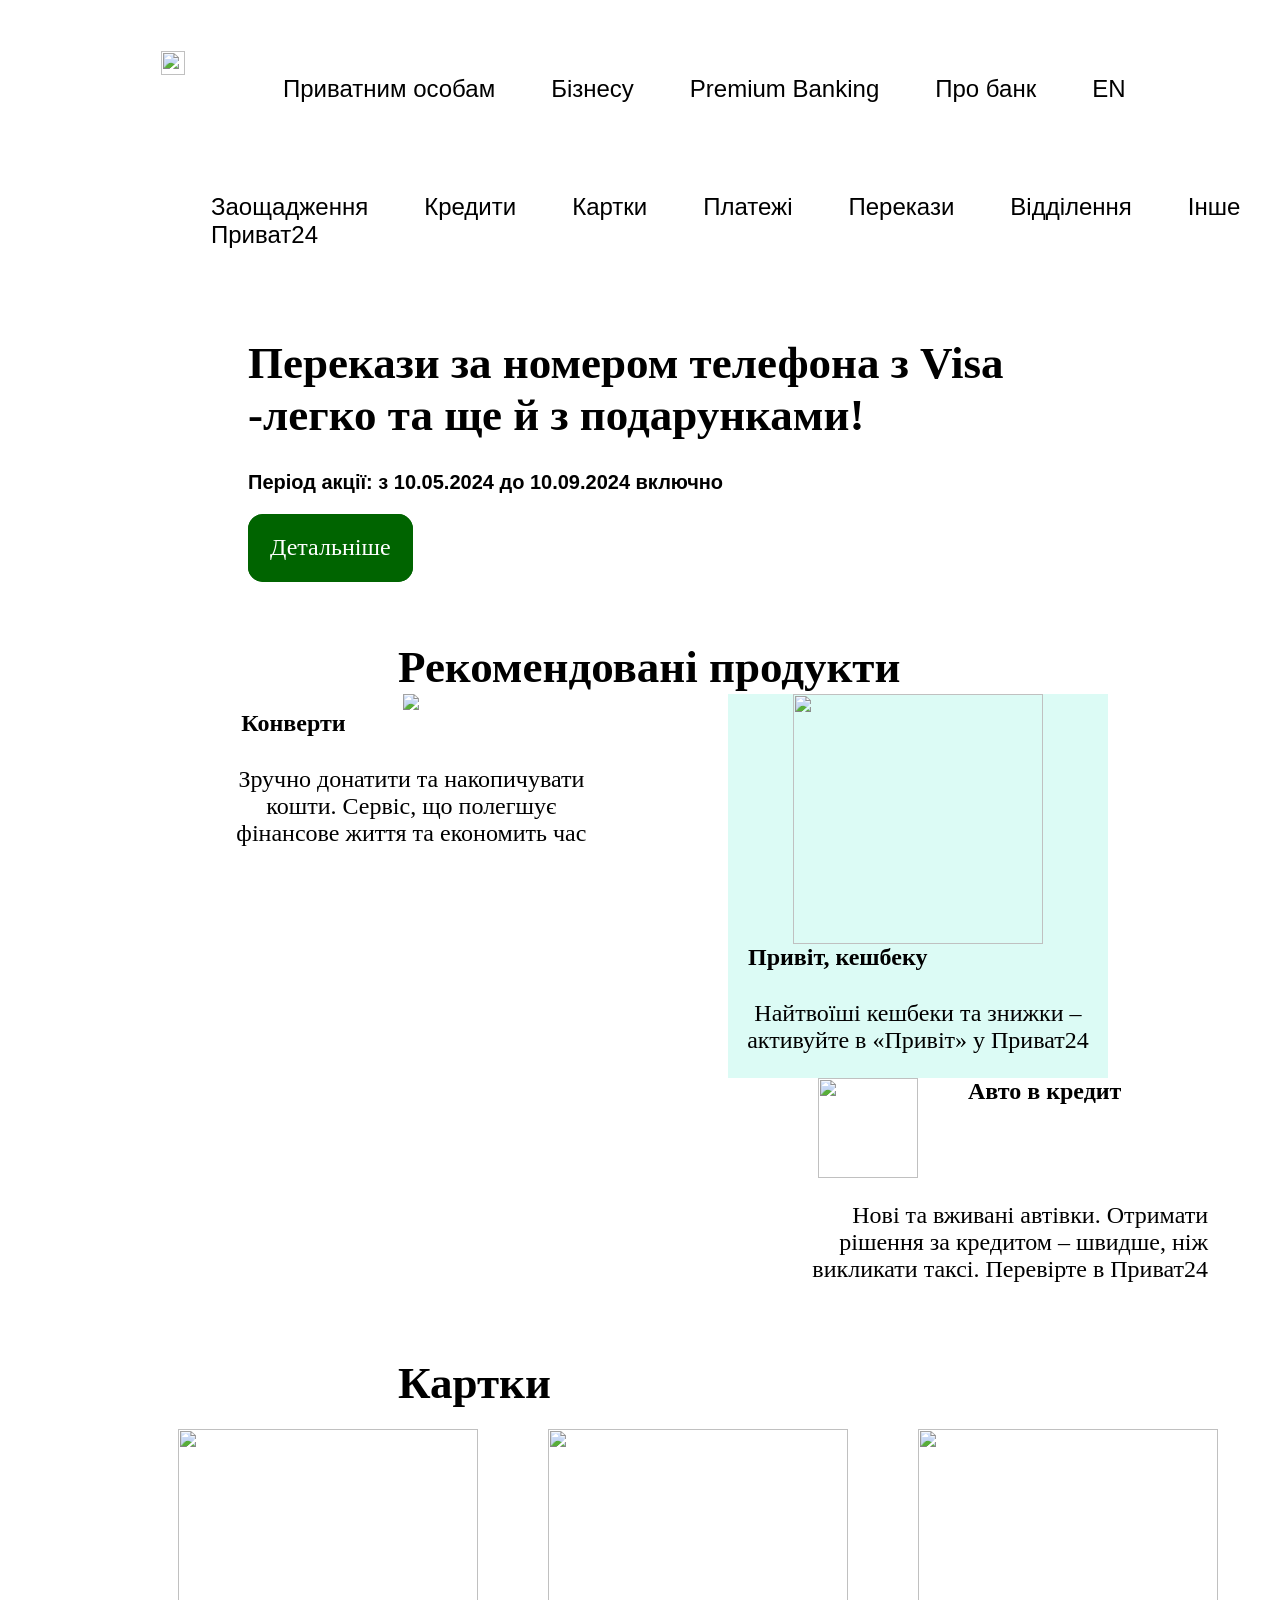
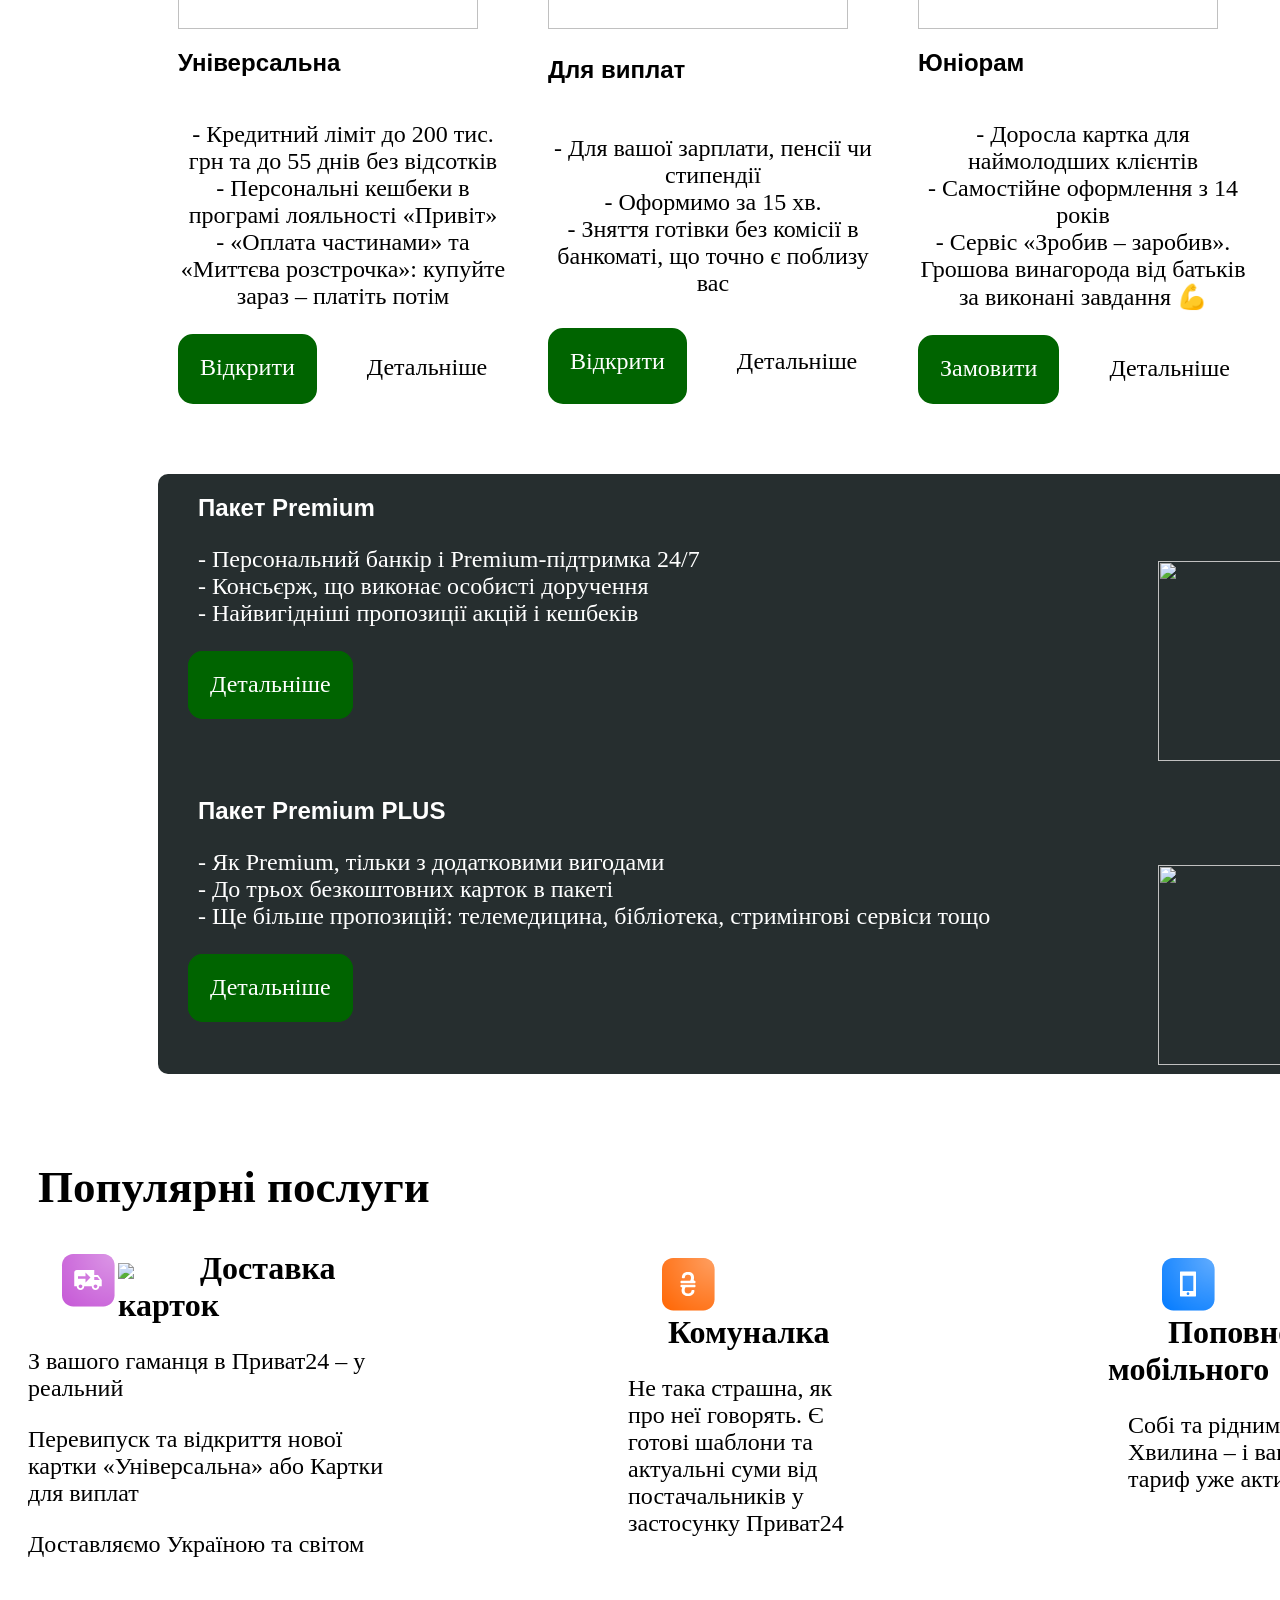
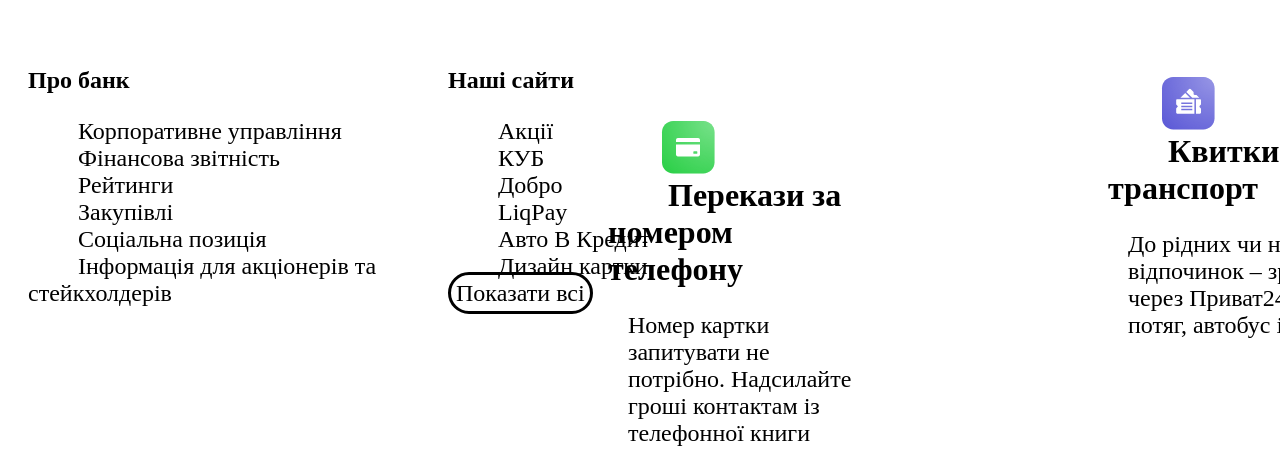
==== commit 96cc0eca: "Update index.html" ====
--- a/index.html
+++ b/index.html
@@ -224,7 +224,9 @@
 
             
         </main>
-        <footer>
+        
+    </body>
+    <footer>
             <p class="blank">a</p>
             <article class="funnyboxiki">
                 <div class="aboutbox">
@@ -249,7 +251,5 @@
             </article>
             
 
-        </footer>
-    </body>
-
+    </footer>
 </html>
--- a/stylesheet.css
+++ b/stylesheet.css
@@ -133,7 +133,8 @@
     width: 380px;
     flex-wrap: wrap;
     background-color: #DCFBF5;
-    margin-top: 42px;
+    ;
+
 
 }
 
@@ -255,10 +256,11 @@
 
 .prem{
     background-color: #262E2F;
-    width: 1020px;
+    width: 1270px;
     height: 600px;
     border-radius: 10px;
     padding-left: 30px;
+
 }
 .premcard p{
     color: white;
@@ -278,3 +280,125 @@
 .premcard{
     padding-bottom: 80px;
 }
+
+.rproduct2 img{
+    height: 250px;
+    width: 250px;
+} 
+.cards img{
+    height: 200px;
+    width: 300px;
+    margin-top: 20px;
+    
+    
+}
+footer{
+    background-color: white;
+    margin-top: -45px;
+    width: 1920px;
+    
+
+}
+.aboutbox{
+    margin-left: 20px;
+    width: 400px;
+    padding-bottom: 50px;
+    
+    
+}
+.aboutbox p{
+    margin-top: 20px;
+}
+.aboutbox, a{
+    color: black;
+    text-decoration: none;
+    padding-bottom: 5px;
+    
+}
+.blank{
+    color: #FFFFFF;
+}
+
+a:hover{
+    color:lightgreen;
+    text-decoration: underline;
+}
+a:visited{
+    color: (161, 255, 217);
+    text-decoration: dotted;
+}
+.funnyboxiki{
+    display: flex;
+}
+.fboxa{
+    border: black solid 3px;
+    border-radius: 50px;
+    padding: 5px;
+    
+    
+    
+}
+.fboxa:hover{
+    background-color: green;
+    color: white;
+
+}
+
+footer, a{
+    
+}
+
+.PoPuPos{
+    background-color: white;
+    display: flex;
+    
+}
+.PoPuPos p{
+    margin-left: 20px;
+}
+.PoPuPos h1{
+    margin-left: 30px;    
+}
+
+.PoPuPos svg{
+    margin-left: 50px;
+    float: left;
+}
+.dos{
+    width: 400px;
+    padding-right: 200px;
+    
+}
+.dos a{
+    margin-left: 10px;
+    font-size: 32px;
+    font-weight: bold;
+    
+    
+}
+
+.PoPuPos a {
+    text-decoration: none;
+    color: black;
+}
+
+.PoPuPos a:hover{
+    color: darkgreen;
+}
+
+.dosS{
+    width: 250px;
+    margin-top: 180px;
+    padding-right: 50px;
+}
+
+.dosS a{
+    margin-left: 10px;
+    font-size: 32px;
+    font-weight: bold;
+    margin-top: 700px;
+}
+
+.idk{
+    width: 500px;
+}
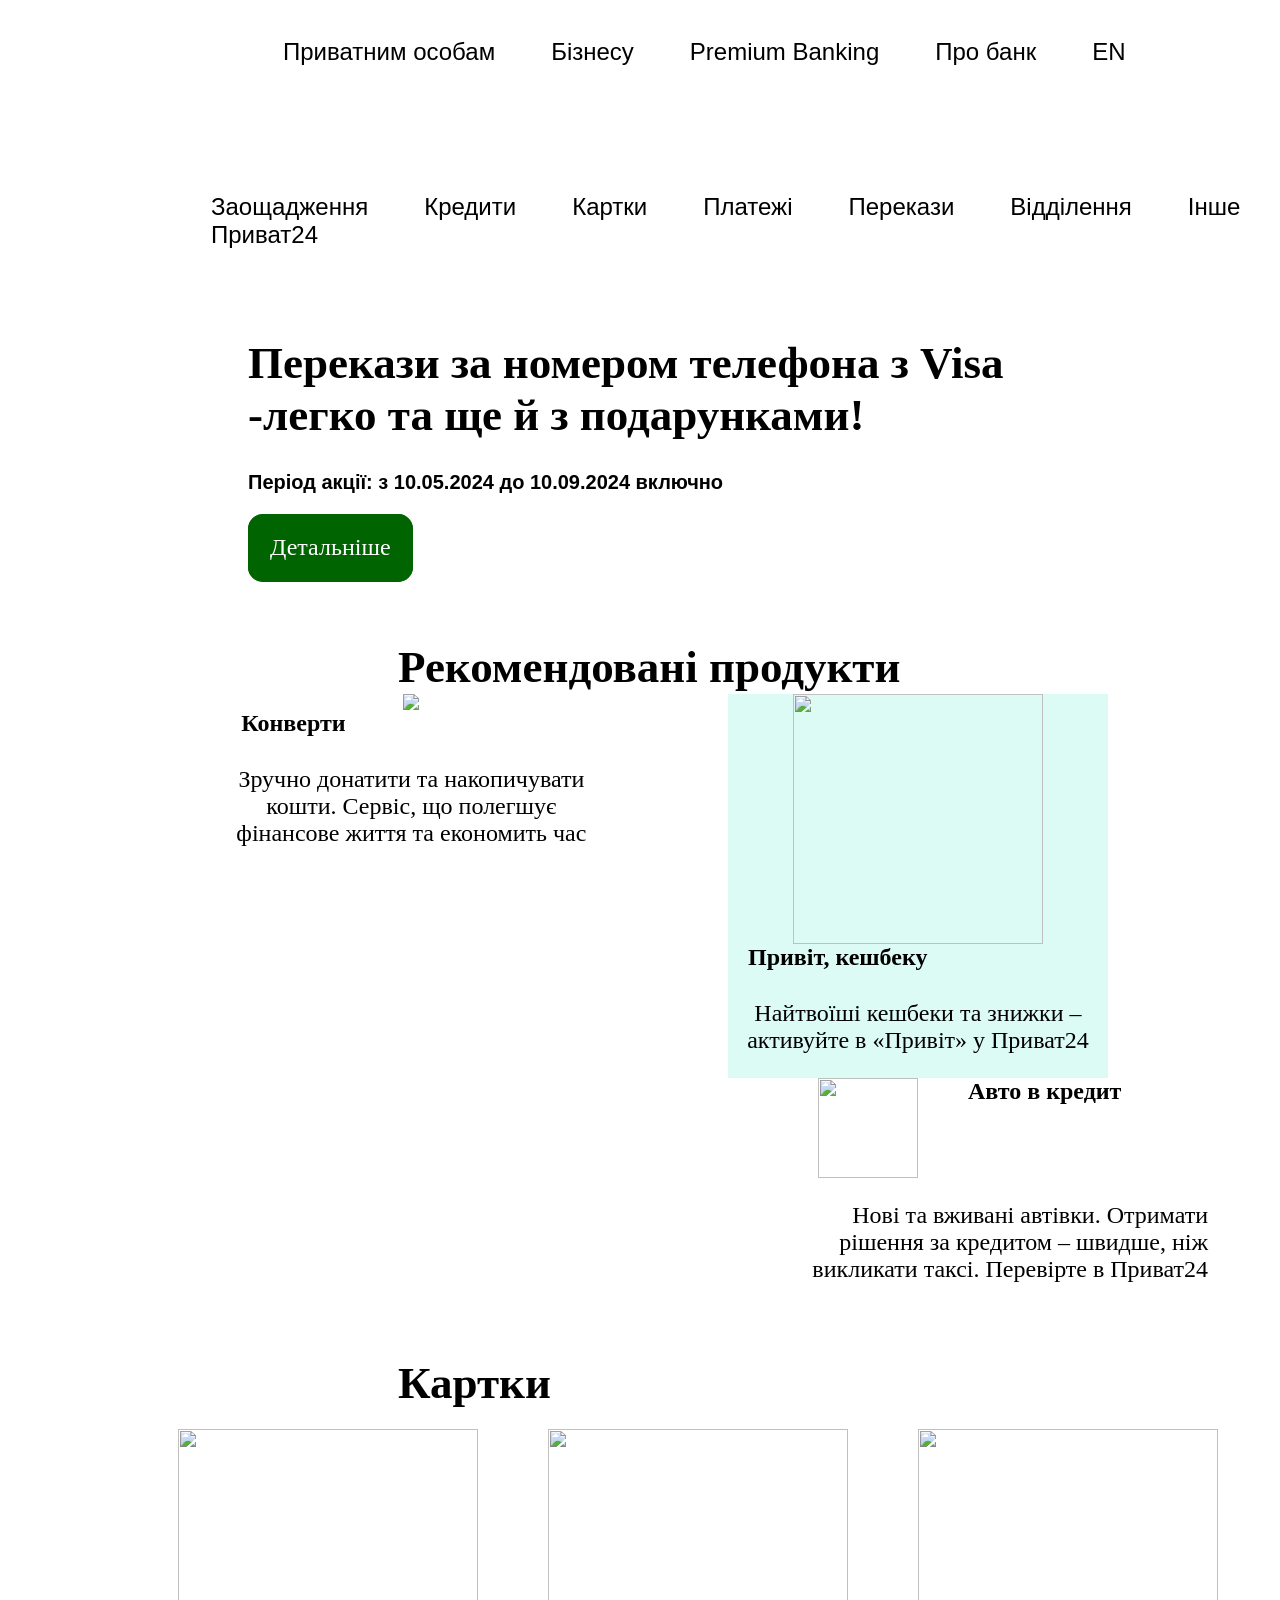
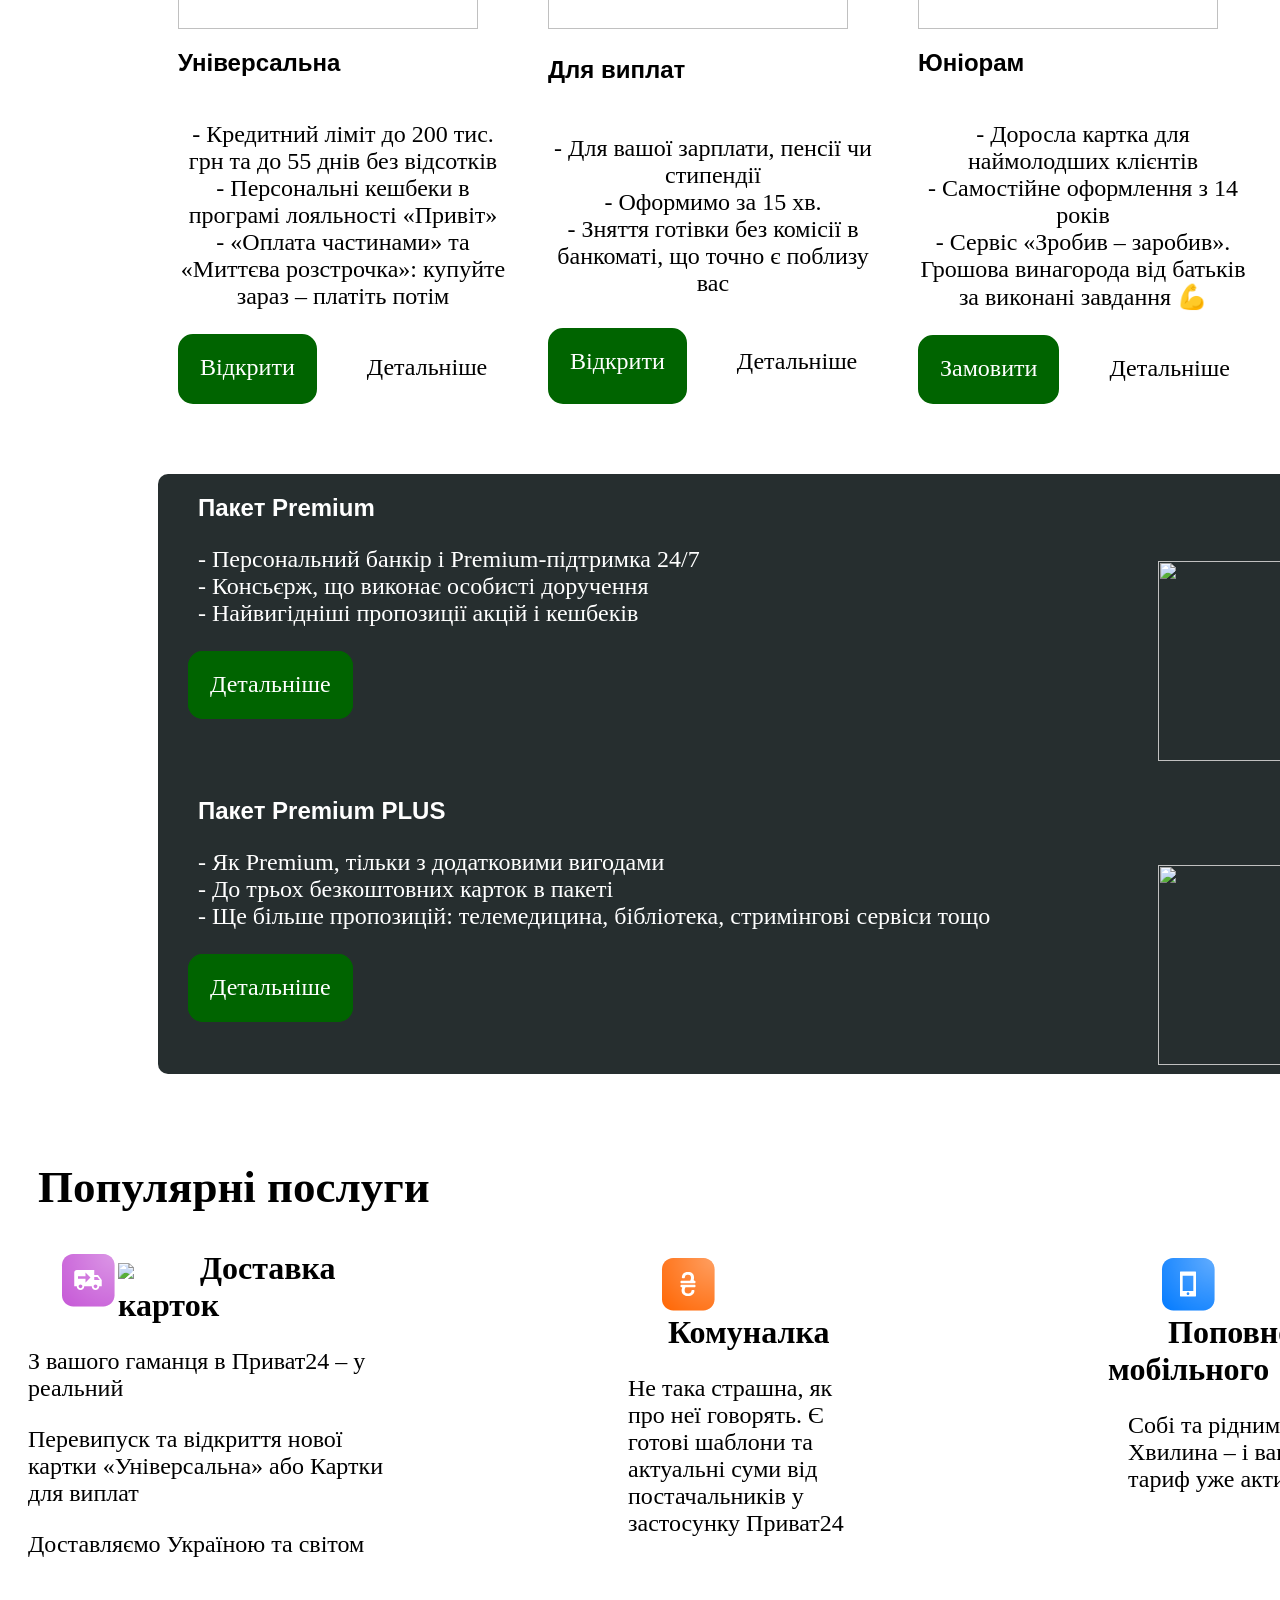
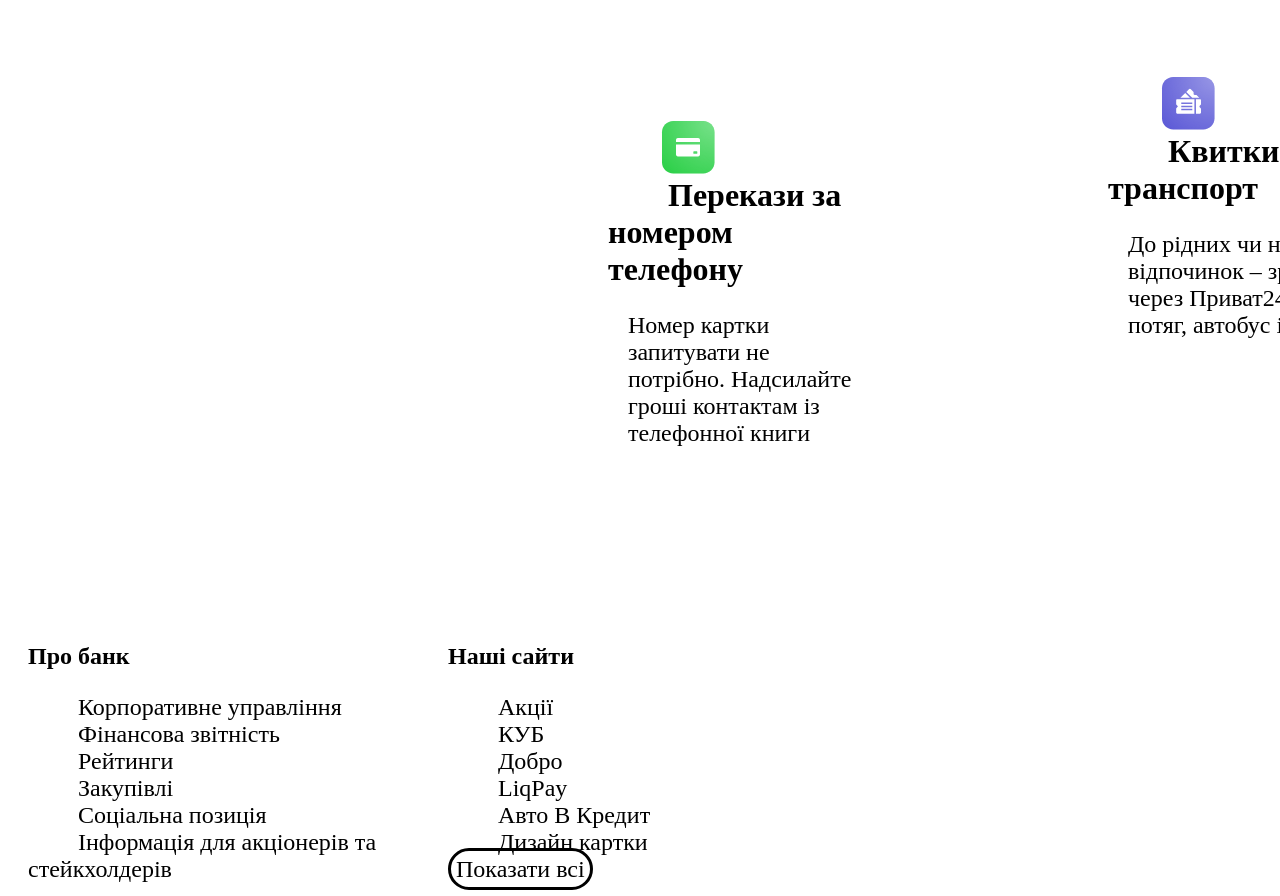
==== commit 14d5cb69: "Update index.html" ====
--- a/index.html
+++ b/index.html
@@ -7,8 +7,7 @@
     <body>
         <header>
             <div class="balbes">
-                <img src="https://cdn.discordapp.com/attachments/1245411514089865268/1270442878975475835/image.png?ex=66b3b7a2&is=66b26622&hm=1fd6250ea6275d22e81647780bd2d4e5ce9a84f38d566f28ca11d1ca3548aefc&" class="logo1">
-                <nav>
+                    <nav>
                     <a href="https://privatbank.ua/">Приватним особам</a>    
                     <a href="https://privatbank.ua/business">Бізнесу</a>      
                     <a href="https://privatbank.ua/vip">Premium Banking</a> 
--- a/stylesheet.css
+++ b/stylesheet.css
@@ -294,7 +294,7 @@
 }
 footer{
     background-color: white;
-    margin-top: -45px;
+    margin-top: 555px;
     width: 1920px;
     
 
